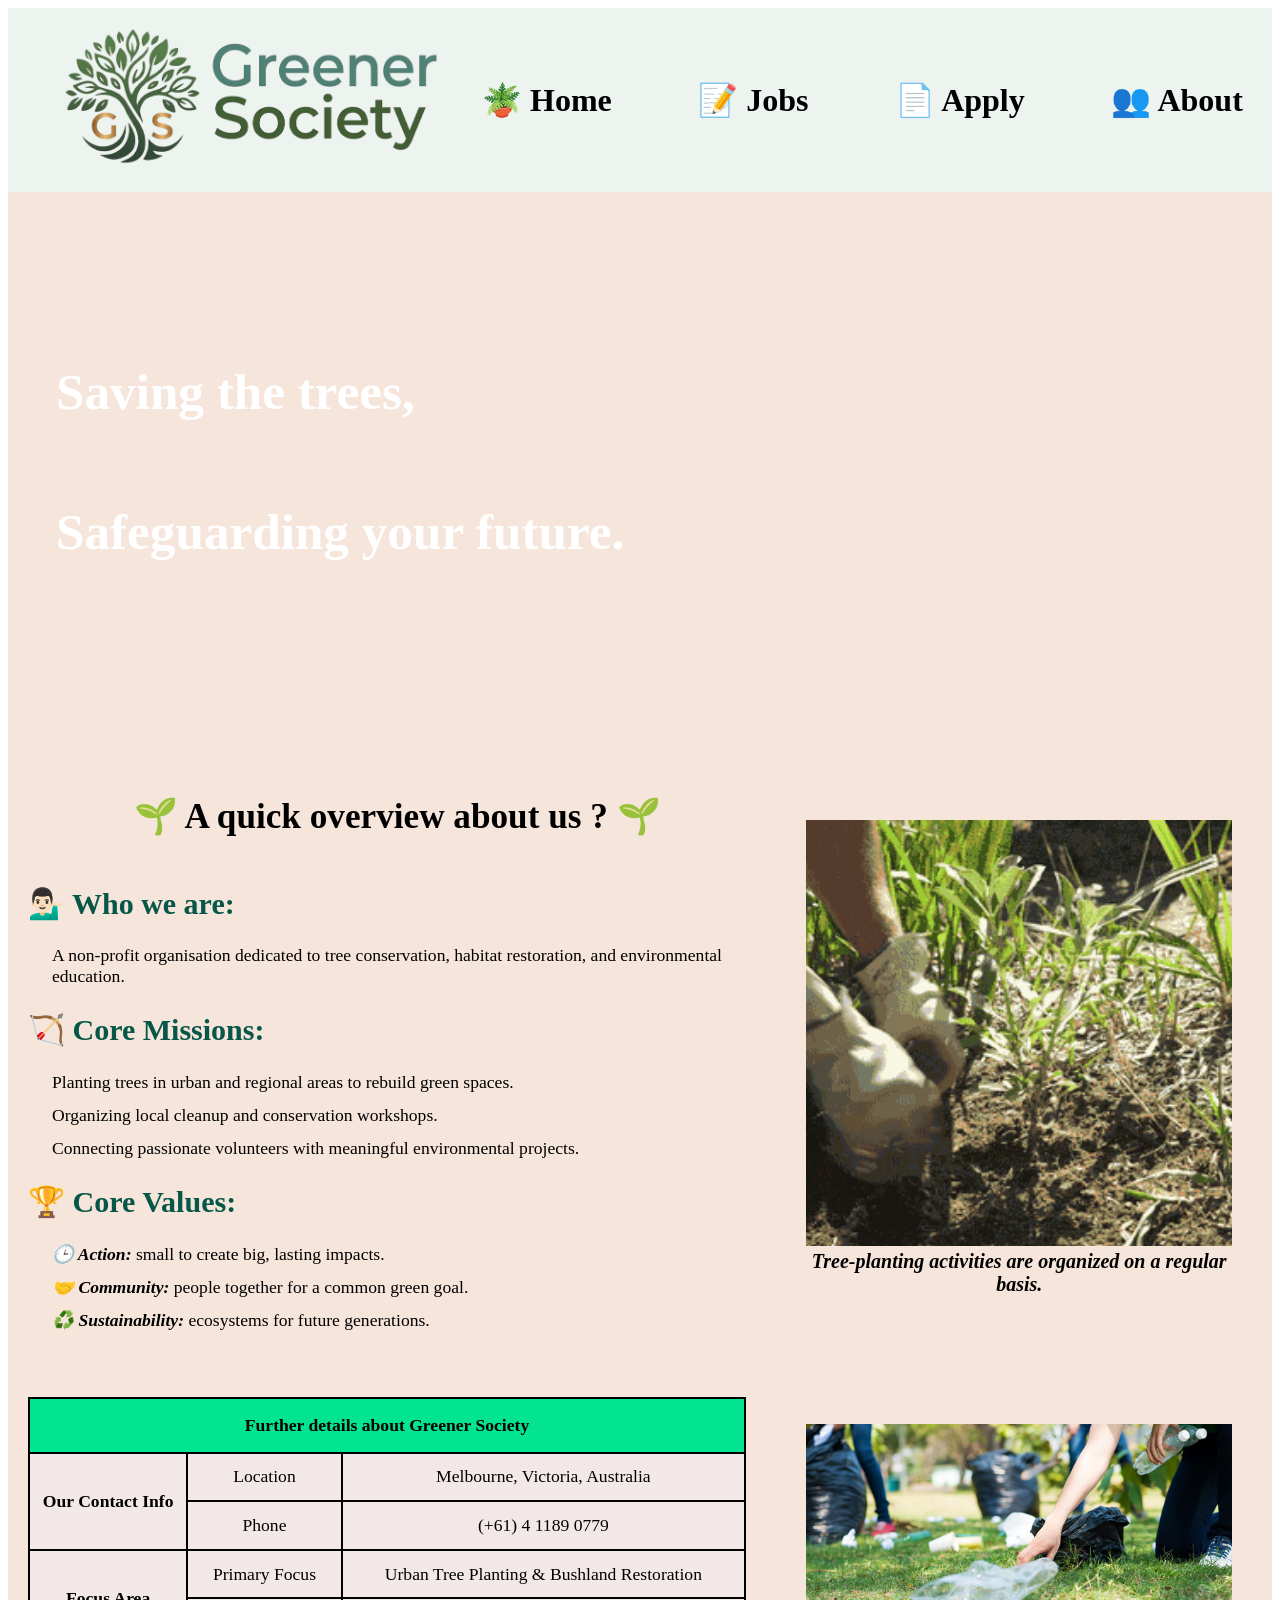
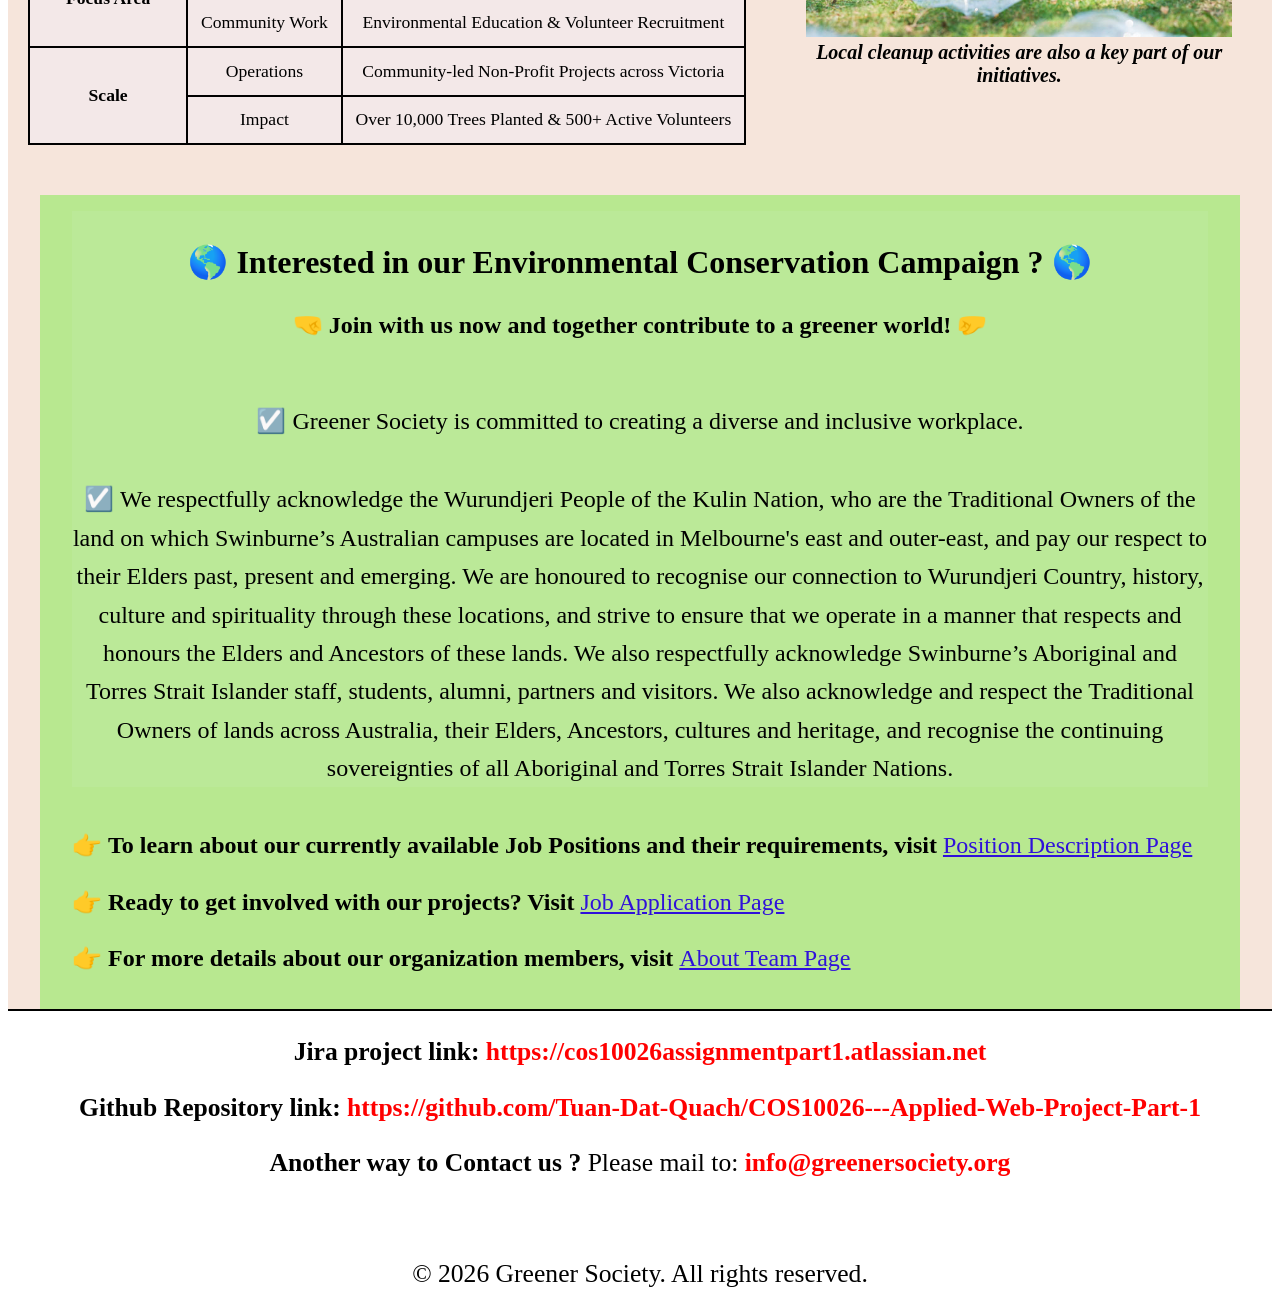
==== index.html @ aee6b995 "Index.html: Modified the company logo, company slogan and the navigation bar" ====
<!DOCTYPE html>
<html lang="en">
    <head>
        <!-- This is <meta> tags including charset, viewport, description, keywords, author of the webpage -->
        <meta charset="UTF-8">
        <meta name="viewport" content="width=device-width, initial-scale=1.0">
        <meta name="description" content="Recruitment Website for Greener Society! Here you can find out about the company's details,
        and of course, the opportunity to participate with us in conserving the environment!">
        <meta name="keywords" content="Environmental Conservation, GS, Greener Society, Protect Environment, Recruitment">
        <meta name="author" content="TideTech Group">
        <!-- This is the official title for our webpage -->
        <title>Greener Society - Recruitment Website</title>
        <link rel="stylesheet" href="styles/styles.css">
        <!-- This is the internal CSS to change the background color of the recruitment line and the image containing company sloan -->
        <style>
        #promotion {
             background-color: rgb(187, 233, 152);
        }
        </style>
    </head>

    <body>
        <header class="navigation">
            <!-- This is the official logo for the company, used throughout the page -->
            <!-- The image for Company Logo was generated using Gemini (Google, using 3.6 Flash Model, August 2026) -->
             <figure>
                <img id="company_logo" src="Images/Official_Company_Logo.png" alt="Greener_Society_Company_Logo">
             </figure>
             <!-- This is the consistent navigation bar, offering accessibility to users -->
             <nav>
                <ul id="menu"> 
                    <li> <a href="index.html"> 🪴 Home </a> </li>
                    <li> <a href="jobs.html"> 📝 Jobs </a> </li>
                    <li> <a href="apply.html"> 📄 Apply </a> </li>
                    <li> <a href="about.html"> 👥 About </a> </li>
                </ul>
             </nav>
        </header>

        <main>
            <figure class="slogan">
                <p> Saving the trees, </p>
                <p> Safeguarding your future. </p>
            </figure>
          
            <div class="description1">
                <!-- This is the header for the company description -->
                <!-- The Company Description was mostly generated using Gemini (Google, using 3.6 Flash Model, August 2026)
                All AI-generated information was reviewed and modified by the author before use. -->
                <section aria-labelledby="home-title1" class="text-description">
                <h1 style="text-align: center;" id="home-title1"> 🌱 A quick overview about us ? 🌱 </h1>
                <div class="company-details">
                <ul>
                    <!-- These are some fundamentals about Greener Society, using unordered list -->
                    <li class="overview"> <h2> 💁🏻‍♂️ Who we are: </h2> </li>
                    <li> A non-profit organisation dedicated to tree conservation, habitat restoration, and environmental education.</li>
                
                    <li class="overview"> <h2> 🏹 Core Missions: </h2> </li>
                    <li> Planting trees in urban and regional areas to rebuild green spaces.</li> 
                    <li> Organizing local cleanup and conservation workshops.</li> 
                    <li> Connecting passionate volunteers with meaningful environmental projects.</li>
                
                    <li class="overview"> <h2> 🏆 Core Values: </h2> </li>
                    <li> <strong> <em> 🕒 Action: </em> </strong> small to create big, lasting impacts.</li> 
                    <li> <strong> <em> 🤝 Community: </em> </strong> people together for a common green goal.</li> 
                    <li> <strong> <em> ♻️ Sustainability: </em> </strong> ecosystems for future generations.</li>
                </ul>
                </div>
                </section>
                

                <!-- This is a gif used to illustrate the company description -->
                <!-- The source of the gif used: https://giphy.com/gifs/lazoo-green-earth-4QFBn7Or4Qw43x6qVs -->
                <div class="planting-image">
                <figure>
                    <img src="Images/tree-planting.gif" alt="Tree Planting Activities">
                    <figcaption class="index-caption"> <em> <strong> Tree-planting activities are organized on a regular basis. </strong> </em> </figcaption>
                </figure>
                </div>
            </div>

            <div class="description2">
                <section aria-labelledby="home-title2" class="table-description">
                <!-- These are more particular details of the company, presented in table with merged columns and rows -->
                <div class="company-details">
                <table class="table">
                    <thead>
                        <tr>
                            <!-- This code merges 3 columns of the table header -->
                            <th colspan="3" id="home-title2"> Further details about Greener Society </th>
                        </tr>
                    </thead>
                    <tbody>
                        <tr>
                            <!-- This code merges 2 rows in a single column -->
                            <th rowspan="2"> Our Contact Info </th>
                            <td> Location </td>
                            <td> Melbourne, Victoria, Australia </td>
                        </tr>
                        <tr>
                            <td> Phone </td>
                            <td> (+61) 4 1189 0779 </td>
                        </tr>
                        <tr>
                            <th rowspan="2"> Focus Area </th>
                            <td> Primary Focus </td>
                            <td> Urban Tree Planting & Bushland Restoration </td>
                        </tr>
                        <tr>
                            <td> Community Work </td>
                            <td> Environmental Education & Volunteer Recruitment </td>
                        </tr>
                        <tr>
                            <th rowspan="2"> Scale </th>
                            <td> Operations </td>
                            <td> Community-led Non-Profit Projects across Victoria </td>
                        </tr>
                        <tr>
                            <td> Impact </td>
                            <td> Over 10,000 Trees Planted & 500+ Active Volunteers </td>
                        </tr>
                    </tbody>
                </table>
                </div>
                <br>
                </section>
                
                <!-- This is an image used to illustrate company description -->
                <!-- Source of the image used: https://www.norwestcommunity.com.au/event/clean-up-the-world-start-with-your-community-ever-wondered-how-you-can-be-the-one-to-bring-change-to-the-neighbourhood/ -->
                <div class="cleanup-image">
                <figure>
                    <img src="Images/description_image2.jpg" alt="Local Cleanup Activities">
                    <figcaption class="index-caption"> <em> <strong> Local cleanup activities are also a key part of our initiatives. </strong> </em> </figcaption>
                </figure>
                </div>
            </div>
          
            
            <section aria-labelledby="home-title3">
            <div class="recruit">
            <!-- This is the encouragement for applying to Greener Society, including the element of acknowledging and supporting 
              Aboriginal and Torres Strait Islander peoples -->
                <div id="promotion">
                <h2 id="home-title3"> 🌎 Interested in our Environmental Conservation Campaign ? 🌎 </h2> 
                <p> 🤜 <strong> Join with us now and together contribute to a greener world! </strong> 🤛</p> <br>
                <p> ☑️ Greener Society is committed to creating a diverse and inclusive workplace. </p>
                <p> ☑️ We respectfully acknowledge the Wurundjeri People of the Kulin Nation, who are the Traditional Owners of the land on which Swinburne’s Australian campuses
                     are located in Melbourne's east and outer-east, and pay our respect to their Elders past, present and emerging. We are honoured to recognise our connection 
                     to Wurundjeri Country, history, culture and spirituality through these locations, and strive to ensure that we operate in a manner that respects and honours 
                     the Elders and Ancestors of these lands. We also respectfully acknowledge Swinburne’s Aboriginal and Torres Strait Islander staff, students, alumni, partners 
                     and visitors. We also acknowledge and respect the Traditional Owners of lands across Australia, their Elders, Ancestors, cultures and heritage, and recognise 
                     the continuing sovereignties of all Aboriginal and Torres Strait Islander Nations.</p>
                </div>
                <!-- This is extra navigation part, improving the webpage accessibility -->
                <ul class="extra-navigation">
                    <li> 👉 <strong> To learn about our currently available Job Positions and their requirements, visit </strong> <a href="jobs.html"> Position Description Page </a> </li>
                    <li> 👉 <strong> Ready to get involved with our projects? Visit </strong> <a href="apply.html"> Job Application Page </a> </li>
                    <li> 👉 <strong> For more details about our organization members, visit </strong> <a href="about.html"> About Team Page </a> </li>
                </ul>
            </div>
            </section>
            <hr>
        </main>

          <!-- This is the page footer, consisting of links to Jira and Github, the company's email and the copyright notice -->
        <footer class="footer">
            <p> <strong> Jira project link: </strong> <a target="_blank" href="https://cos10026assignmentpart1.atlassian.net/jira/software/projects/SCRUM/summary"> 
                <strong> https://cos10026assignmentpart1.atlassian.net </strong> </a> </p>
            <p> <strong> Github Repository link: </strong> <a target="_blank" href="https://github.com/Tuan-Dat-Quach/COS10026---Applied-Web-Project-Part-1"> 
                <strong> https://github.com/Tuan-Dat-Quach/COS10026---Applied-Web-Project-Part-1 </strong> </a> </p>
            <p> <strong> Another way to Contact us ? </strong> Please mail to: <a href="mailto:info@greenersociety.org"> <strong> info@greenersociety.org </strong> </a> </p> <br>
            <p> &copy; 2026 Greener Society. All rights reserved.</p>
        </footer>

    </body>
</html>
---- styles/styles.css ----
/* This is the section for general CSS, applied for all pages */


/* This sets the font-family for all pages*/
* {
    font-family: 'Times New Roman', Arial, sans-serif;
}

/* This sets the background colour for all pages*/
main {
    background-color: #f6e5db;
}

/* This sets the width for the company logo */
.navigation img {
  width: 30vw;
}

/* This is the setup for the whole navigation bar across pages. */
.navigation {
  display: flex; /* This indicates the flexbox layout for the navigation bar */
  align-items: center; /* This helps to align the texts in the center */
  padding: 0px 10px; 
  background-color: #edf3ef;
  box-sizing: border-box; /* This effectively keeps the width of navigation exactly as 100%, preventing overflow of the bar */
}

/* This helps the navigation text cover the remaining space on the right */
.navigation nav {
  flex: 1; 
}

/* This is to edit only the navigation text */
#menu {
  display: flex;
  flex-wrap: wrap; /* This allows the text to move down a row when the screen is shrinking, preventing unexpected disappearance */
  justify-content: space-between; /* This sets equal space between the texts */
  list-style-type: none; /* This eliminates the bullet points of <ul> */
  /* These two lines remove the default margin and padding of the <ul> list */
  margin: 0; 
  padding: 0;
}

#menu a {
  text-decoration: none; /* This removes the default underline of links */
  white-space: nowrap; /* This keeps the text attached to the icon, even if they move down */
  color: black;
  font-weight: bold;
  font-size: 2rem;
  margin-right: 1.5vw;
}

/* This sets the hover effects for navigation bar */
nav a:hover {
    background-color:rgb(166, 217, 181);
    border-radius: 8px; /* This allows the border corners to be curving */
} 

/* This is CSS for Media queries, applying additional styles depending on the device's characteristics */
@media only screen and (max-width: 765px) {
  #menu a {
    font-size: 1rem;
  }
}



/* This is the section for CSS applied to index.html */


/* This is the CSS for company slogan */
.slogan {
    background-image: url("../images/background_image.jpg");
    height: 45vw;
    min-height: 22rem;

    background-size: cover;
    background-position: center;
    background-repeat: no-repeat;

    display: flex;
    flex-direction: column;

    justify-content: center;
    align-items: flex-start;

    padding: 3rem;
    box-sizing: border-box;
    margin: 0;

    gap: 1rem;
}

.slogan p {
    color: white;

    font-size: clamp(1.8rem, 4vw, 5rem);
    font-family: cursive;
    font-weight: bold;

    line-height: 1.1;
    margin-top: 1rem;
    text-align: left;
}

@media (max-width: 765px) {
    .slogan p {
        max-width: 50%;
        font-size: clamp(1.5rem, 3vw, 4rem);
    }
}

/* This is the grid layout for the first section of company description */
.description1 {
    display: grid;
    grid-template-columns: 3fr 2fr;
    align-items: center;
}

.text-description {
    margin-left: 20px;
}
.planting-image img {
    width: 100%;
    height: auto;
}

/* This is the grid layout for the second section of company description */
.description2 {
    display: grid;
    grid-template-columns: 3fr 2fr;
    align-items: center;
}

/* This is CSS for the illustrative images only */
.cleanup-image img {
    width: 100%;
    height: auto;
}

/* This sets a caption under the illustrative images */
.index-caption {
    text-align: center;
    font-size: 1.25rem;
}

#home-title1 {
    font-size: clamp(2rem, 2.2rem, 3.5rem);
    line-height: 1.15;
    margin-bottom: 3rem;
}

/* This sets the font-size for the texts in the table */
.company-details {
    font-size: 1.1rem;
}

/* This sets a different color and font-size for the titles of company description */
.overview {
    color: #065747;
    font-size: 1.25rem;
    padding-left: 0;
}

.company-details ul li:not(.overview){
    margin-left: 1.5rem;
}

.company-details ul {
    padding-left: 0;
    list-style: none;
}

/* This changes the bullet points to squares for <ul> in company description */
.description1 ul li {
    list-style-type: none;
    margin-bottom: 0.75rem;
    padding-left: 1.25 rem;
}

/* This is the CSS for the table itself */
.table {
    text-align: center;
    border: 2px solid;
    border-collapse: collapse; /* This allows single-line border for the table */
    margin-left: 1.25rem;
    margin-top: 3rem;
}

/* This is the CSS for the table header, or the first row */
th {
    padding: 1rem;
    background-color: #03e491;
    border: 2px solid;
}

/* This is the CSS for table cells */
td, th:not(#home-title2) {
    padding: 1vw;
    background-color:rgb(243, 232, 232);
    border: 2px solid;
}

/* This creates hover effecrts for table cells */
td:hover {
    background-color:rgb(215, 231, 172);
    cursor: pointer; 
}
 
th:not(#home-title2):hover {
    background-color:rgb(215, 231, 172);
    cursor: pointer; 
}
@media (max-width: 768px) {
    .description1, .description2 {
        grid-template-columns: 1fr;
    }
    .planting-image img, .cleanup-image img {
        display: block;
        margin: 0 auto;
        width: 60%;
        height: auto;
    }
}

/* These sections are the CSS for the recruitment line*/
.recruit {
    background-color: rgb(184, 232, 144);
    max-width: 75rem;
    margin: 2rem auto 0;
    padding: 1rem 2rem 2rem;
    box-sizing: border-box;
}

/* Recruitment heading */
.recruit h2 {
    font-size: clamp(1.6rem, 2.5vw, 2.5rem);
    line-height: 1.2;
    text-align: center;
    padding-top: 2rem;
    margin: 0 0 1.5rem;
}

/* Intro sentence */
.recruit p {
    text-align: center;
    font-size: clamp(1rem, 1.5rem, 2rem);
    line-height: 1.6;
    margin: 0 0 2.5rem;
}

/* Recruitment list */
.recruit ul {
    list-style: none;
    margin: 0;
    padding: 0;
}

/* Each recruitment item */
.recruit ul li {
    font-size: clamp(1rem, 1.5rem, 2rem);
    line-height: 1.55;
    margin-bottom: 1.2rem;
}

/* Don't leave unnecessary space after last item */
.recruit ul li:last-child {
    margin-bottom: 0;
}

/* Links */
.recruit ul li a {
    color: rgb(47, 17, 218);
}

.recruit ul li a:hover {
    text-decoration: underline;
    background-color: rgb(183, 183, 183);
}

hr {
    margin: 0px;
}

/* These 3 sections are CSS for the footer */
.footer {
    text-align: center;
    font-size: 2vw;
}

footer p a {
    text-decoration: none;
    color: red;
}

footer p a:hover {
    background-color: rgb(215, 211, 211);
}

hr {
    border: 1px solid;
}

/* This is the section for CSS applied to jobs.html */



/* =========================================
   JOBS PAGE - jobs.css
   ========================================= */

/* Main jobs container */
.jobs-container {
    max-width: 1100px;
    margin: 40px auto;
    padding: 0 25px;
}

/* Page heading */
.jobs-heading {
    text-align: center;
    font-size: 45px;
    margin-bottom: 15px;
}

/* Introduction text */
.jobs-introduction {
    text-align: center;
    font-size: 20px;
    margin-bottom: 35px;
    line-height: 1.6;
}

/* Individual job sections */
.job-section {
    background-color: #ffffff;
    border: 1px solid #d9e6dc;
    border-radius: 15px;
    padding: 30px;
    margin-bottom: 30px;
    box-shadow: 0 4px 12px rgba(0, 0, 0, 0.08);
}

/* Job title */
.job-section h2 {
    margin-top: 0;
    margin-bottom: 10px;
    font-size: 28px;
}

/* Section headings */
.job-section h3 {
    margin-top: 25px;
    margin-bottom: 10px;
    font-size: 21px;
}

/* Job description paragraphs */
.job-section p {
    line-height: 1.7;
    font-size: 16px;
}

/* Reference number */
.job-reference {
    font-weight: bold;
    margin-bottom: 20px;
}

/* Job information table */
.job-details {
    width: 100%;
    border-collapse: collapse;
    margin: 20px 0;
}

/* Table cells */
.job-details th,
.job-details td {
    border: 1px solid #cfded2;
    padding: 12px 15px;
    text-align: left;
}

/* Table headings */
.job-details th {
    font-weight: bold;
}

/* Lists */
.job-section ol,
.job-section ul {
    padding-left: 25px;
    line-height: 1.8;
}

/* List items */
.job-section li {
    margin-bottom: 6px;
}

/* Apply link */
.apply-link {
    display: inline-block;
    margin-top: 20px;
    padding: 12px 22px;
    text-decoration: none;
    font-weight: bold;
    border-radius: 8px;
    transition: 0.3s;
}

/* Apply link hover */
.apply-link:hover {
    transform: translateY(-2px);
}

/* Why work with us section */
.job-aside {
    margin-top: 30px;
    padding: 25px;
    border-radius: 15px;
    border-left: 5px solid #4d8b5b;
    background-color: #e8f5e9;
}

/* Aside heading */
.job-aside h2 {
    margin-top: 0;
    font-size: 25px;
}

/* Aside paragraphs */
.job-aside p {
    line-height: 1.7;
}

/* Bottom navigation */
.job-navigation {
    text-align: center;
    margin: 35px 0;
    padding: 25px;
}

/* Bottom navigation text */
.job-navigation p {
    font-size: 40px;
    font-weight: bold;
}

/* Bottom navigation link */
.job-navigation a {
    display: inline-block;
    padding: 12px 22px;
    text-decoration: none;
    font-weight: bold;
    border-radius: 8px;
}

/* Mobile responsive design */
@media (max-width: 768px) {

    .jobs-container {
        padding: 0 15px;
        margin: 25px auto;
    }

    .jobs-heading {
        font-size: 34px;
    }

    .jobs-introduction {
        font-size: 17px;
    }

    .job-section {
        padding: 20px;
    }

    .job-section h2 {
        font-size: 24px;
    }

    .job-details {
        font-size: 14px;
    }


    .job-details th,
    .job-details td {
        padding: 9px;
    }
}



/* This is the section for CSS applied to apply.html */



input {font-size: 20px;}

select {font-size: 20px;}

option {font-size: 20px;}

textarea {font-size: 20px;}



/* This is the section for CSS applied to about.html */



/* These are the CSS for the first section */

.about-us {
    display: grid;
    grid-template-columns: repeat(2,1fr); /* This sets a grid layout, dividing the screen into two equal columns */
    align-items: center;
}

.about-group {
    font-size: 2vw;
    margin-left: 2.5vw;
}

.about-group ol {
    margin: 0;
    padding-left: 2.5vw;
}

/* This helps to hightlight the group name */
#epic-name {
    color:rgb(12, 12, 210);
    font-size: 2.5vw;
}

/* This allows the group photo to cover the column */
.group-photo img {
    max-width: 100%;
}

/* This is for the group photo's caption */
#about-caption1 {
    margin: 0;
    font-size: 2vw;
}

/* These are the CSS for the second section */

.member-contributions {
    display: grid;
    grid-template-columns: repeat(2,1fr);
    align-items: center;
    background-color: rgb(231, 221, 200);
}

/* This is for the illustrative image of the second section */
.contribution-image img{
    width: 100%;
    height: auto;
}

.individual-tasks {
    font-size: 2vw;
}

.individual-tasks dd {
    margin-left: 2.5vw;
}

/* This helps to highlight the team members' name in this section */
.member-name1 {
    margin-top: 15px;
    font-weight: bold;
}

/* These are the CSS for the third section */

.individual-quotes {
    display: grid;
    grid-template-columns: repeat(2,1fr);
    align-items: center;
}

.inspiration {
    font-size: 2vw;
    margin-left: 5vw;
    margin-top: 0px;
}

/* These CSS set the border and background color for the quotes */
.TDQ-Quote, .RN-Quote, .JM-Quote {
    border: 5px solid;
    background-color: white;
    border-radius: 10px;
}

/* These CSS set the padding particularly for the quotes */
.TDQ-Quote p, .RN-Quote p, .JM-Quote p {
    padding: 1vw;
}

/* This is for the illustrative image of the third section */
.inspirative-image img {
    width: 100%;
    height: auto;
}

/* This helps to highlight the members' name in this section */
.member-name2 {
    font-weight: bold;
    font-size: 2.5vw;
    margin: 15px;
}

/* These are the CSS for the final section */

.funfact {
    display: grid;
    grid-template-columns: 2fr 3fr;
    align-items: center;
    background-color: rgb(231, 221, 200);
}

/* This is for the illustrative image of the final section */
.funfact-image img {
    width: 100%;
    height: auto;
}

.member-secret {
    font-size: 2vw;
    margin-right: 10px;
    text-align: center;
}

/* These CSS set the table's border and the text inside */
.member-secret table, .member-secret th, .member-secret td {
    border: 2px solid;
    border-collapse: collapse;
    margin-left: 0px;
    padding: 2vw 1vw;
}

/* These CSS positions the caption under the table and highlight it */
.member-secret table caption {
    caption-side: bottom;
    padding: 10px; 
    font-weight: bold;
    font-size: 1.5vw;
    color:rgb(12, 12, 210)
}

.first-row {
    border-bottom: none;
}

.second-row {
    border-bottom: none;
    border-top: none;
}

.third-row {
    border-top: none;
}
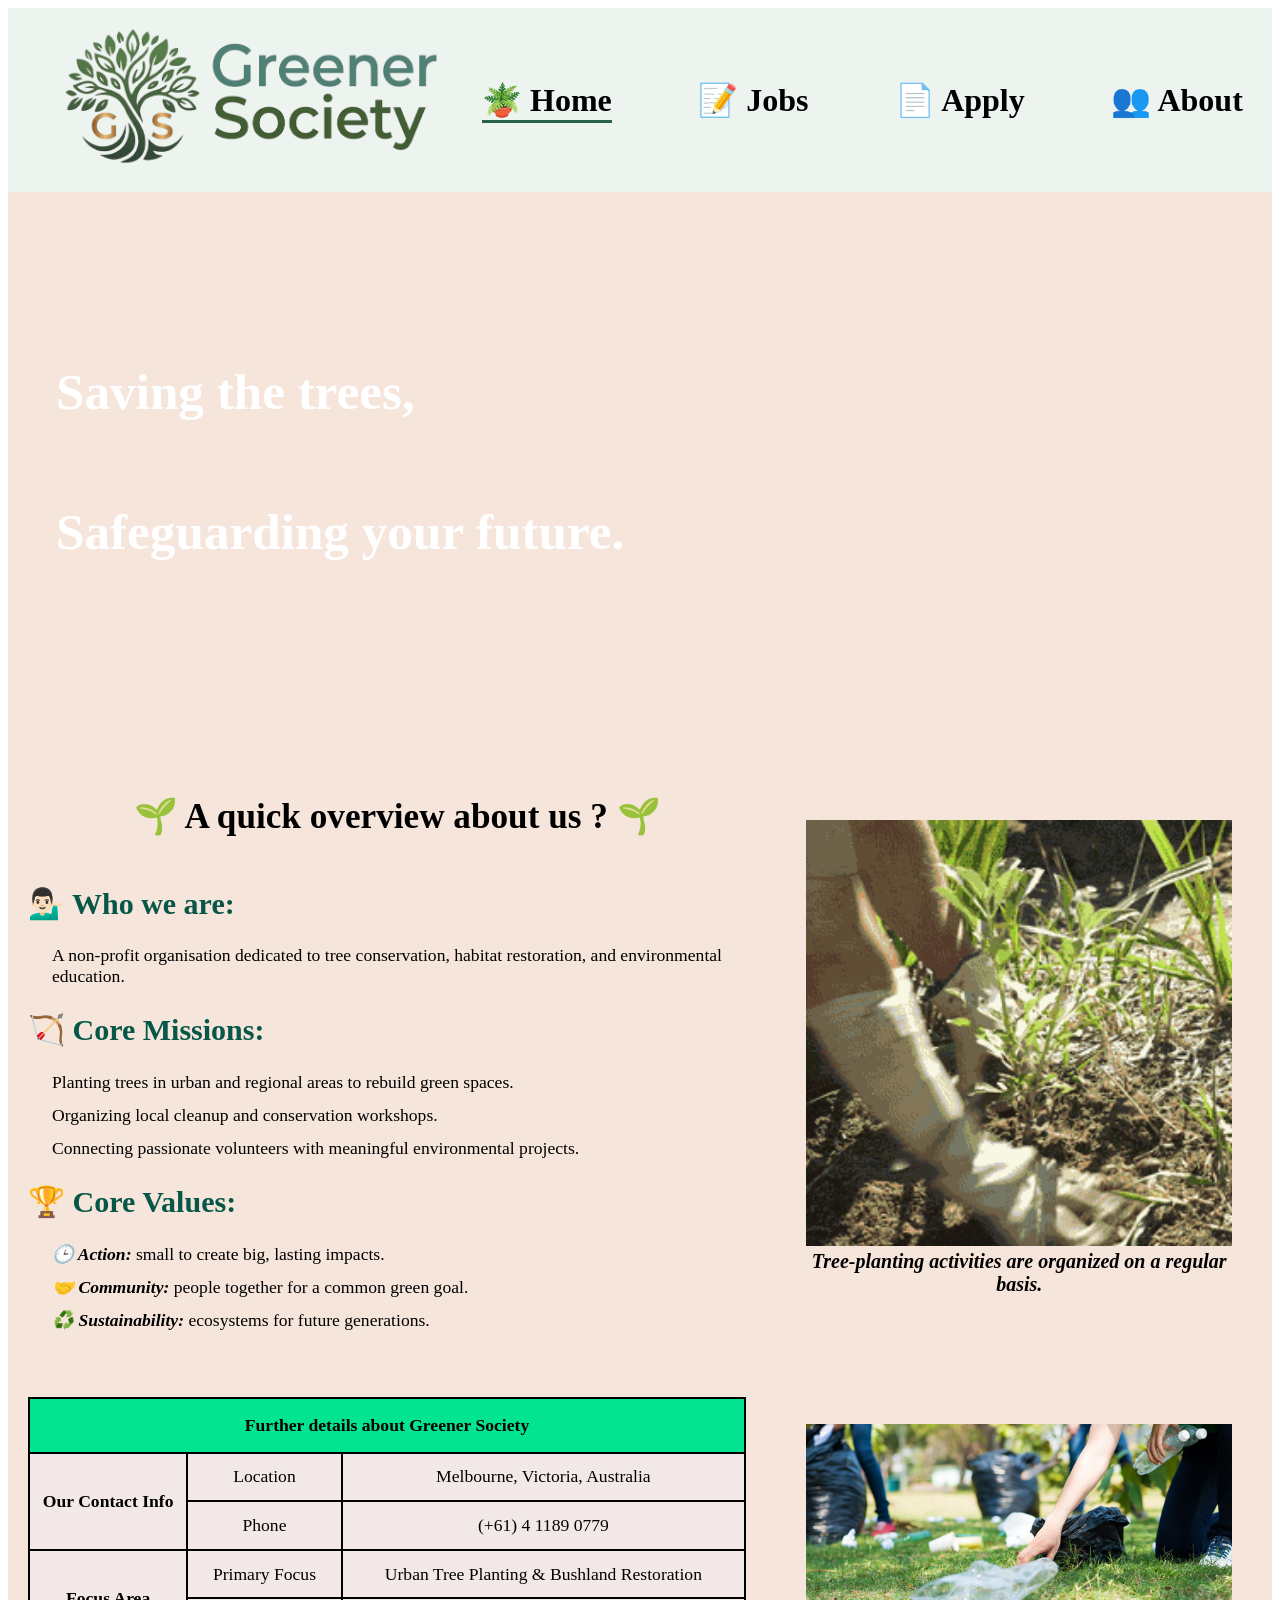
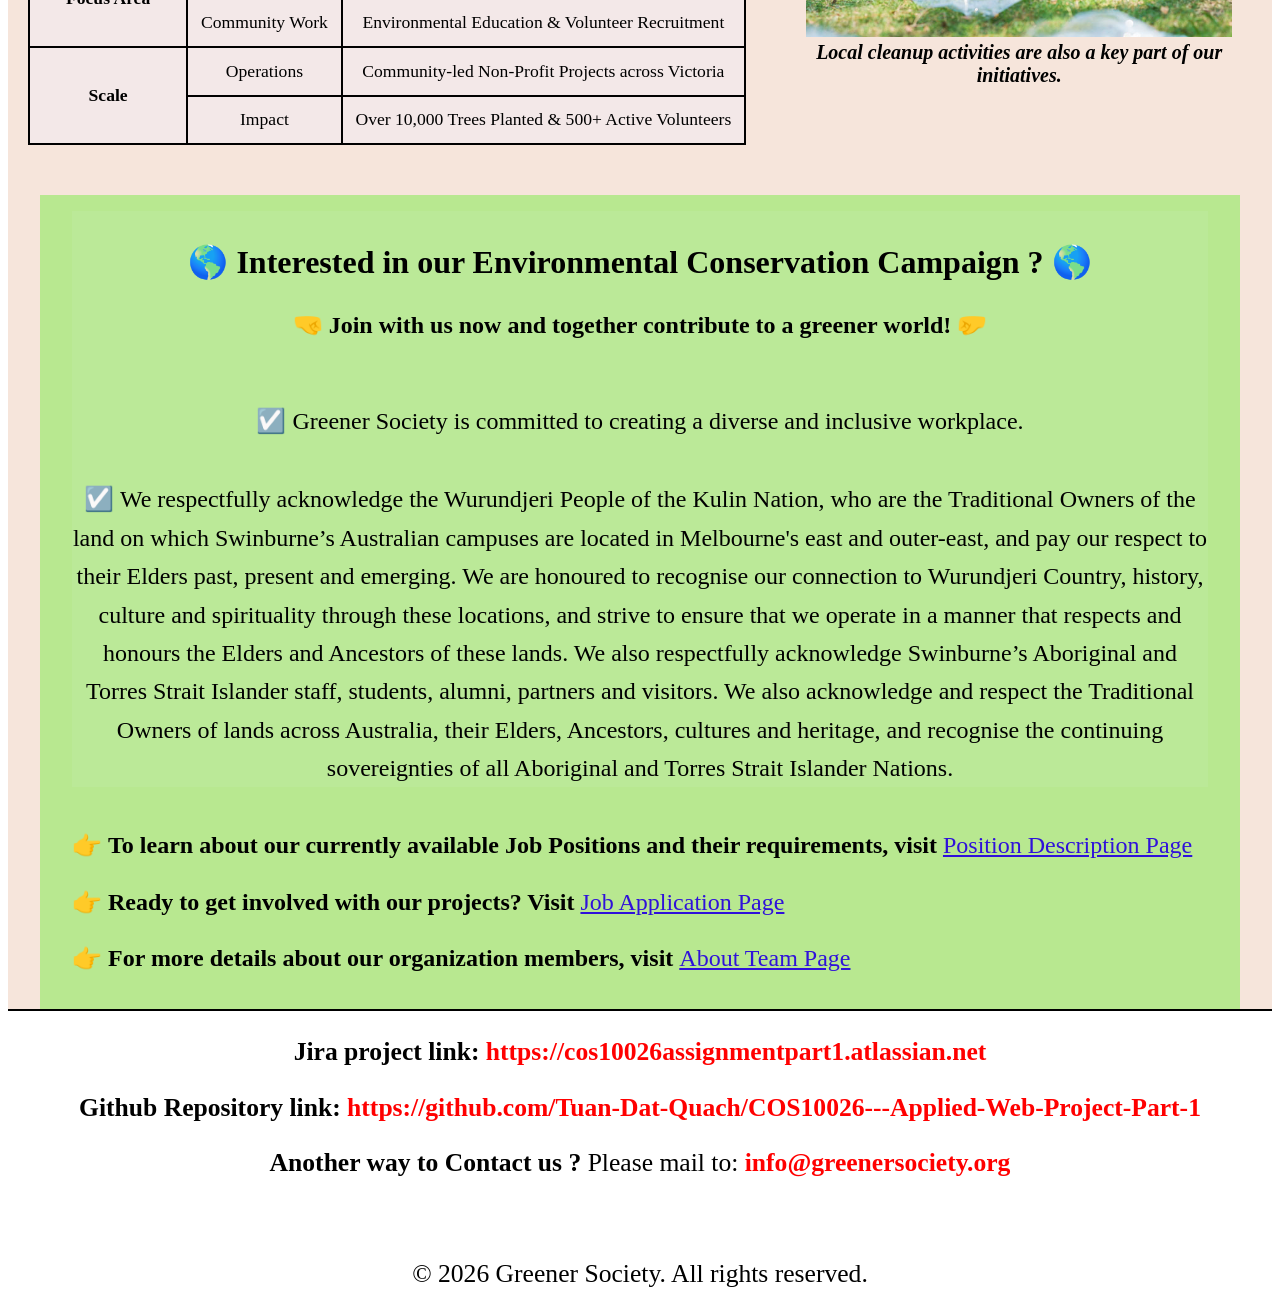
==== commit 3aa4fd23: "Modified all pages: Added sign to recognize which page the user is currently on" ====
--- a/index.html
+++ b/index.html
@@ -19,7 +19,7 @@
         </style>
     </head>
 
-    <body>
+    <body class="index-page">
         <header class="navigation">
             <!-- This is the official logo for the company, used throughout the page -->
             <!-- The image for Company Logo was generated using Gemini (Google, using 3.6 Flash Model, August 2026) -->
--- a/styles/styles.css
+++ b/styles/styles.css
@@ -48,6 +48,7 @@
   font-weight: bold;
   font-size: 2rem;
   margin-right: 1.5vw;
+  padding-bottom: 0.1rem;
 }
 
 /* This sets the hover effects for navigation bar */
@@ -57,15 +58,23 @@
 } 
 
 /* This is CSS for Media queries, applying additional styles depending on the device's characteristics */
-@media only screen and (max-width: 765px) {
+@media only screen and (max-width: 540px) {
   #menu a {
     font-size: 1rem;
   }
 }
 
+.index-page nav a[href="index.html"],
+.jobs-page nav a[href="jobs.html"],
+.apply-page nav a[href="apply.html"],
+.about-page nav a[href="about.html"] {
+    border-bottom: 3px solid #276249;
+}
+
 
 
 /* This is the section for CSS applied to index.html */
+
 
 
 /* This is the CSS for company slogan */
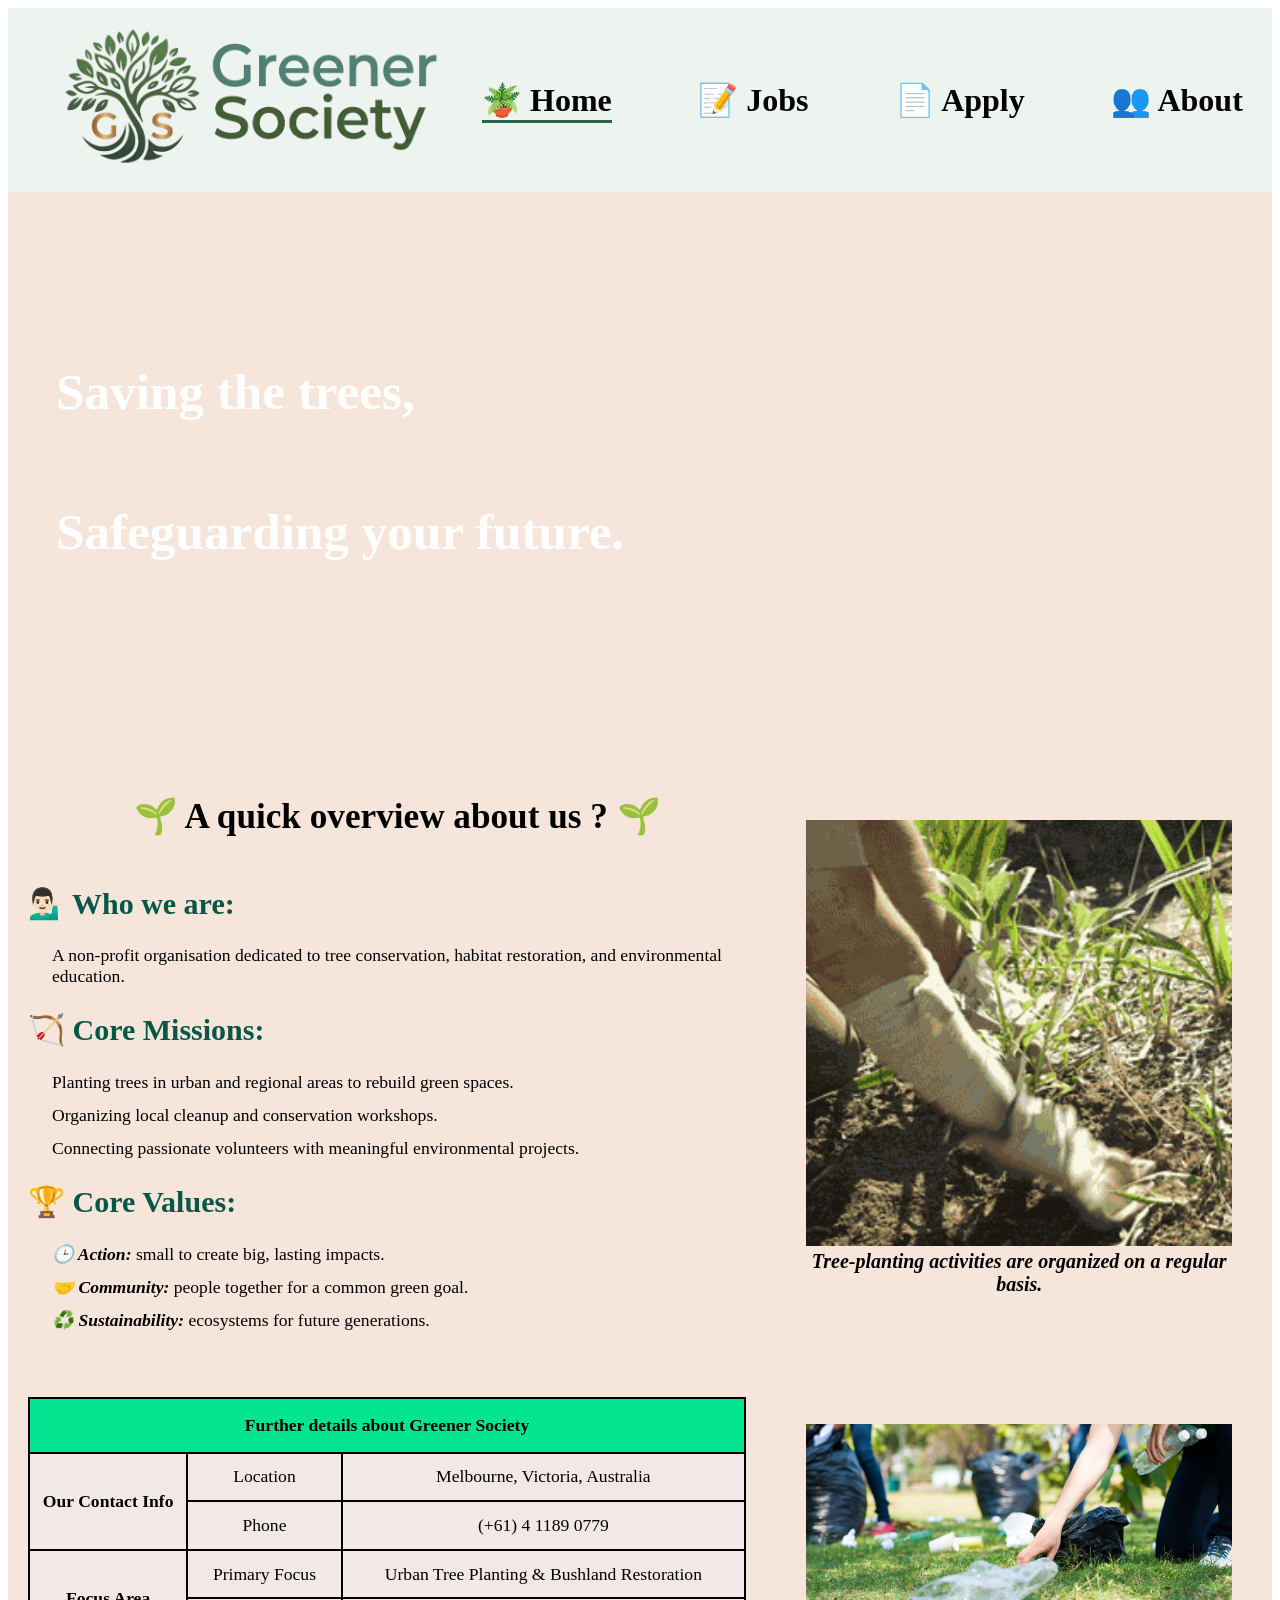
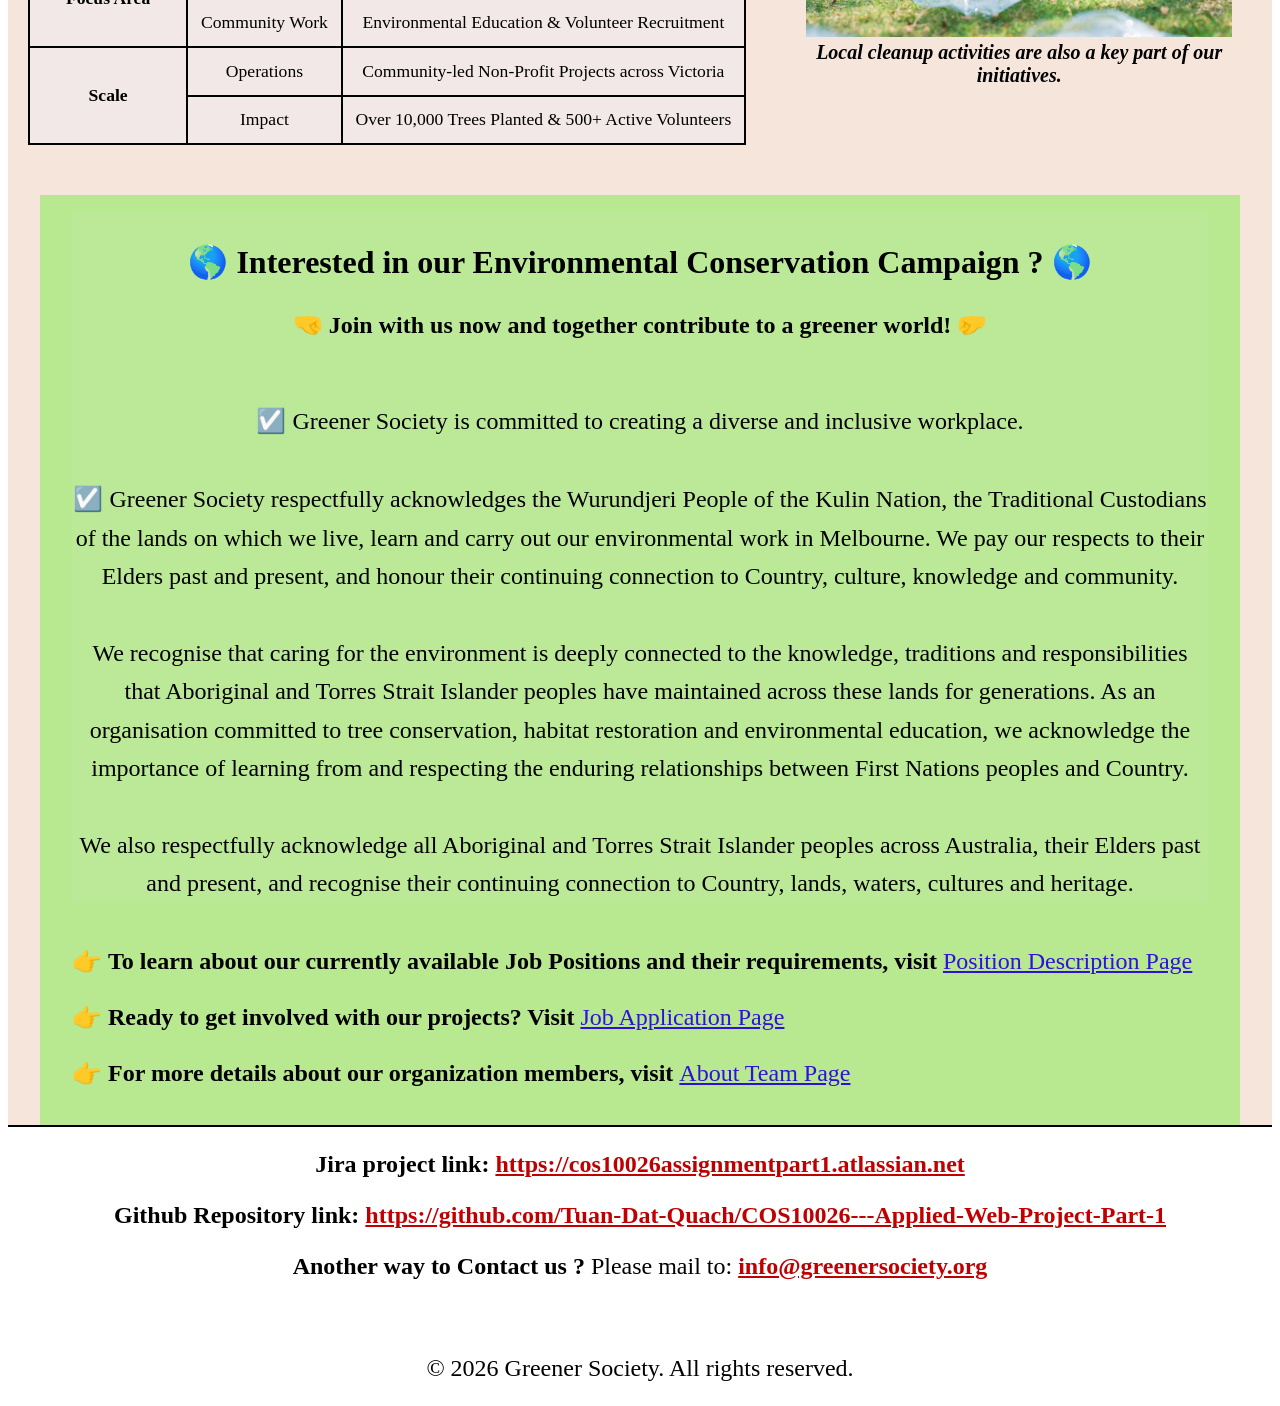
==== commit 2f5d258c: "Index.html: Modified the footer section and the acknowledgement's content" ====
--- a/index.html
+++ b/index.html
@@ -144,12 +144,12 @@
                 <h2 id="home-title3"> 🌎 Interested in our Environmental Conservation Campaign ? 🌎 </h2> 
                 <p> 🤜 <strong> Join with us now and together contribute to a greener world! </strong> 🤛</p> <br>
                 <p> ☑️ Greener Society is committed to creating a diverse and inclusive workplace. </p>
-                <p> ☑️ We respectfully acknowledge the Wurundjeri People of the Kulin Nation, who are the Traditional Owners of the land on which Swinburne’s Australian campuses
-                     are located in Melbourne's east and outer-east, and pay our respect to their Elders past, present and emerging. We are honoured to recognise our connection 
-                     to Wurundjeri Country, history, culture and spirituality through these locations, and strive to ensure that we operate in a manner that respects and honours 
-                     the Elders and Ancestors of these lands. We also respectfully acknowledge Swinburne’s Aboriginal and Torres Strait Islander staff, students, alumni, partners 
-                     and visitors. We also acknowledge and respect the Traditional Owners of lands across Australia, their Elders, Ancestors, cultures and heritage, and recognise 
-                     the continuing sovereignties of all Aboriginal and Torres Strait Islander Nations.</p>
+                <p> ☑️ Greener Society respectfully acknowledges the Wurundjeri People of the Kulin Nation, the Traditional Custodians of the lands on which we live, learn and carry out our environmental work in Melbourne. 
+                    We pay our respects to their Elders past and present, and honour their continuing connection to Country, culture, knowledge and community. <br><br>
+                       We recognise that caring for the environment is deeply connected to the knowledge, traditions and responsibilities that Aboriginal and Torres Strait Islander peoples have maintained across these lands for 
+                    generations. As an organisation committed to tree conservation, habitat restoration and environmental education, we acknowledge the importance of learning from and respecting the enduring relationships between First 
+                    Nations peoples and Country. <br><br>
+                       We also respectfully acknowledge all Aboriginal and Torres Strait Islander peoples across Australia, their Elders past and present, and recognise their continuing connection to Country, lands, waters, cultures and heritage.</p>
                 </div>
                 <!-- This is extra navigation part, improving the webpage accessibility -->
                 <ul class="extra-navigation">
--- a/styles/styles.css
+++ b/styles/styles.css
@@ -294,12 +294,11 @@
 /* These 3 sections are CSS for the footer */
 .footer {
     text-align: center;
-    font-size: 2vw;
+    font-size: 1.5rem;
 }
 
 footer p a {
-    text-decoration: none;
-    color: red;
+    color: #c00000;
 }
 
 footer p a:hover {
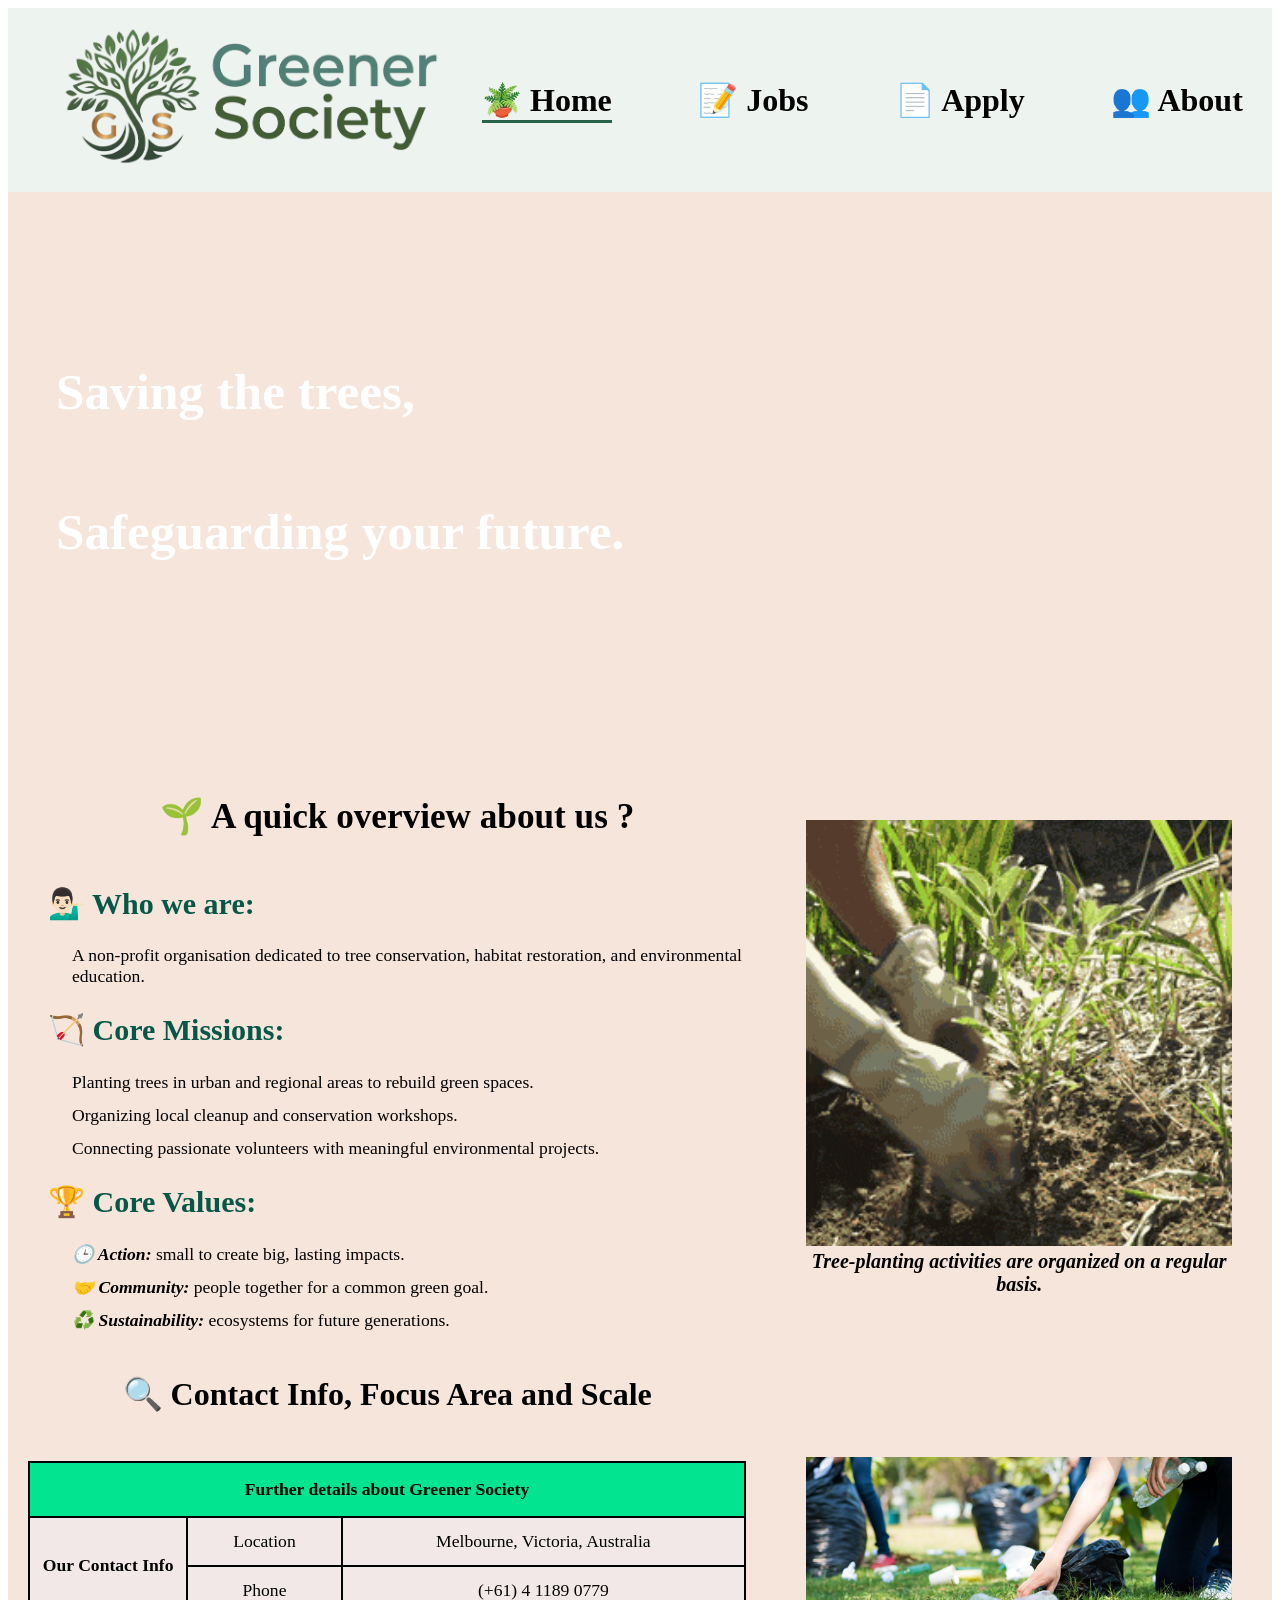
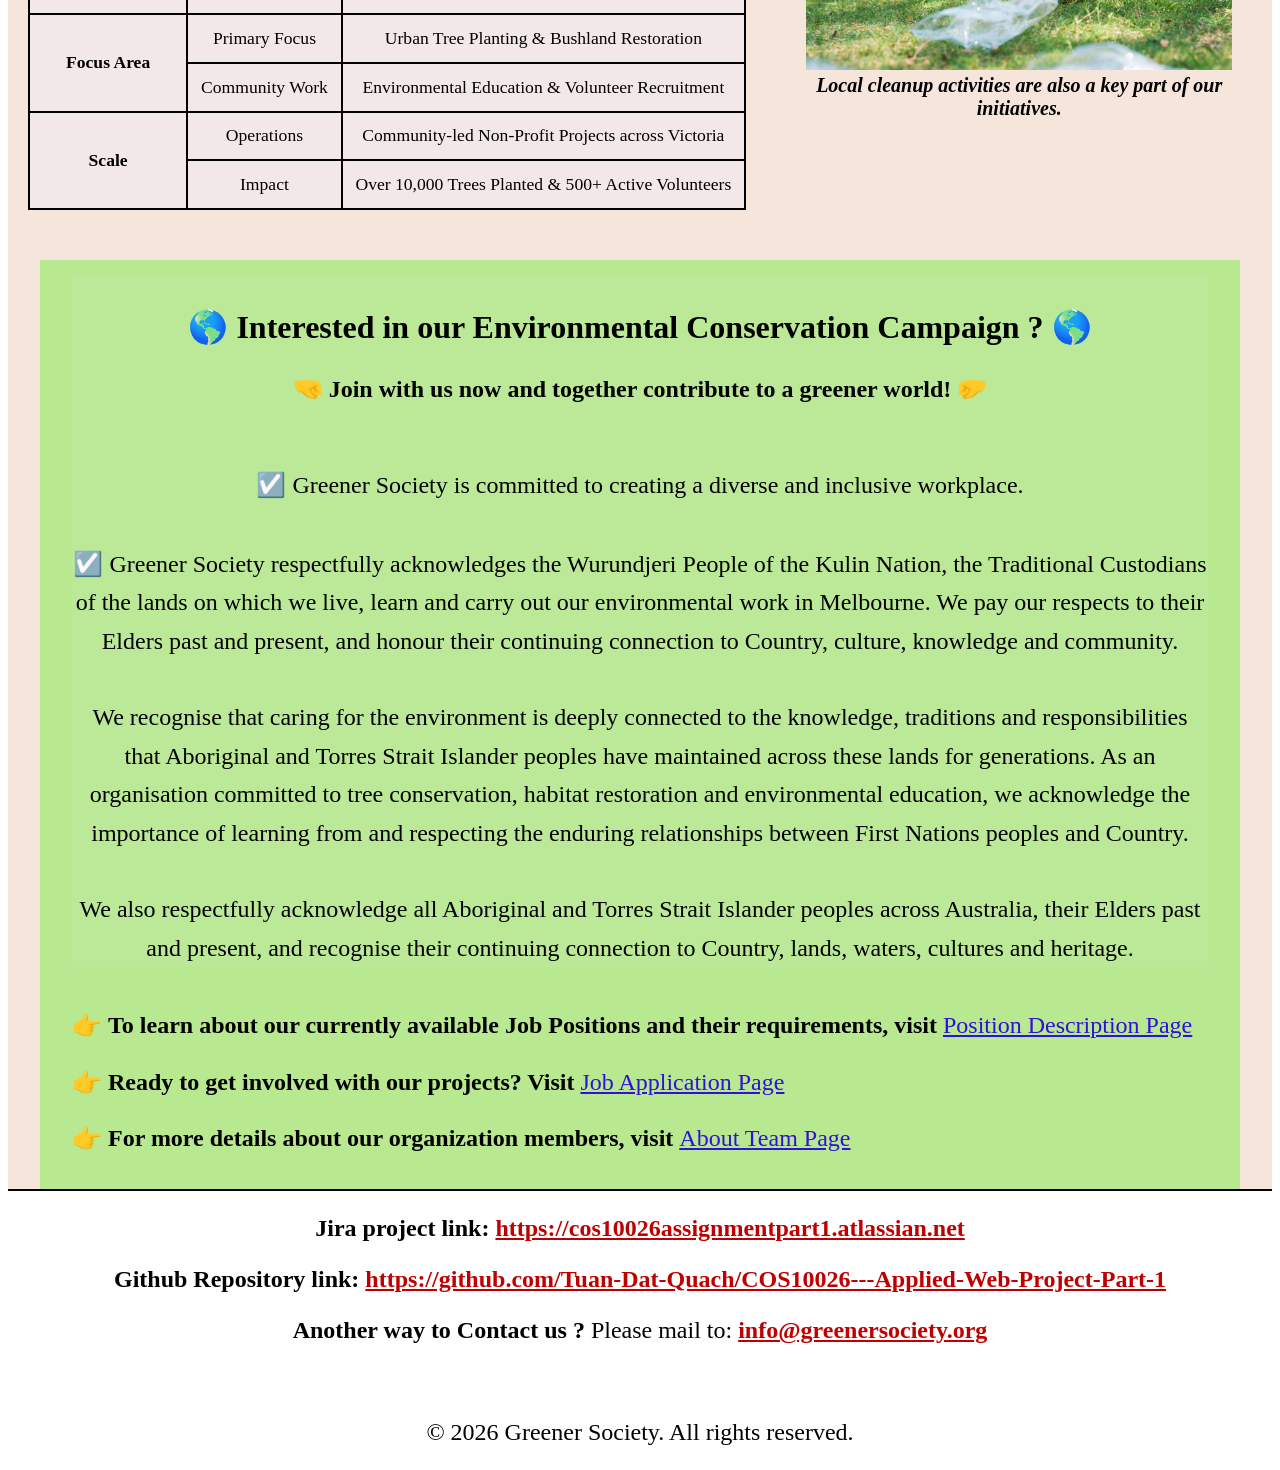
==== commit 97574c39: "Fix some warnings for aria-labelled by and CSS unit as W3C Validator has listed" ====
--- a/index.html
+++ b/index.html
@@ -48,7 +48,7 @@
                 <!-- The Company Description was mostly generated using Gemini (Google, using 3.6 Flash Model, August 2026)
                 All AI-generated information was reviewed and modified by the author before use. -->
                 <section aria-labelledby="home-title1" class="text-description">
-                <h1 style="text-align: center;" id="home-title1"> 🌱 A quick overview about us ? 🌱 </h1>
+                <h1 style="text-align: center;" id="home-title1"> 🌱 A quick overview about us ? </h1>
                 <div class="company-details">
                 <ul>
                     <!-- These are some fundamentals about Greener Society, using unordered list -->
@@ -81,13 +81,14 @@
 
             <div class="description2">
                 <section aria-labelledby="home-title2" class="table-description">
+                <h2 id="home-title2"> 🔍 Contact Info, Focus Area and Scale </h2>
                 <!-- These are more particular details of the company, presented in table with merged columns and rows -->
                 <div class="company-details">
                 <table class="table">
                     <thead>
                         <tr>
                             <!-- This code merges 3 columns of the table header -->
-                            <th colspan="3" id="home-title2"> Further details about Greener Society </th>
+                            <th colspan="3" class="table-header"> Further details about Greener Society </th>
                         </tr>
                     </thead>
                     <tbody>
--- a/styles/styles.css
+++ b/styles/styles.css
@@ -2,7 +2,7 @@
 
 
 /* This sets the font-family for all pages*/
-* {
+body {
     font-family: 'Times New Roman', Arial, sans-serif;
 }
 
@@ -184,9 +184,13 @@
 .description1 ul li {
     list-style-type: none;
     margin-bottom: 0.75rem;
-    padding-left: 1.25 rem;
-}
-
+    padding-left: 1.25rem;
+}
+
+#home-title2 {
+    text-align: center;
+    font-size: 2rem;
+}
 /* This is the CSS for the table itself */
 .table {
     text-align: center;
@@ -204,7 +208,7 @@
 }
 
 /* This is the CSS for table cells */
-td, th:not(#home-title2) {
+td, th:not(.table-header) {
     padding: 1vw;
     background-color:rgb(243, 232, 232);
     border: 2px solid;
@@ -216,7 +220,7 @@
     cursor: pointer; 
 }
  
-th:not(#home-title2):hover {
+th:not(.table-header):hover {
     background-color:rgb(215, 231, 172);
     cursor: pointer; 
 }
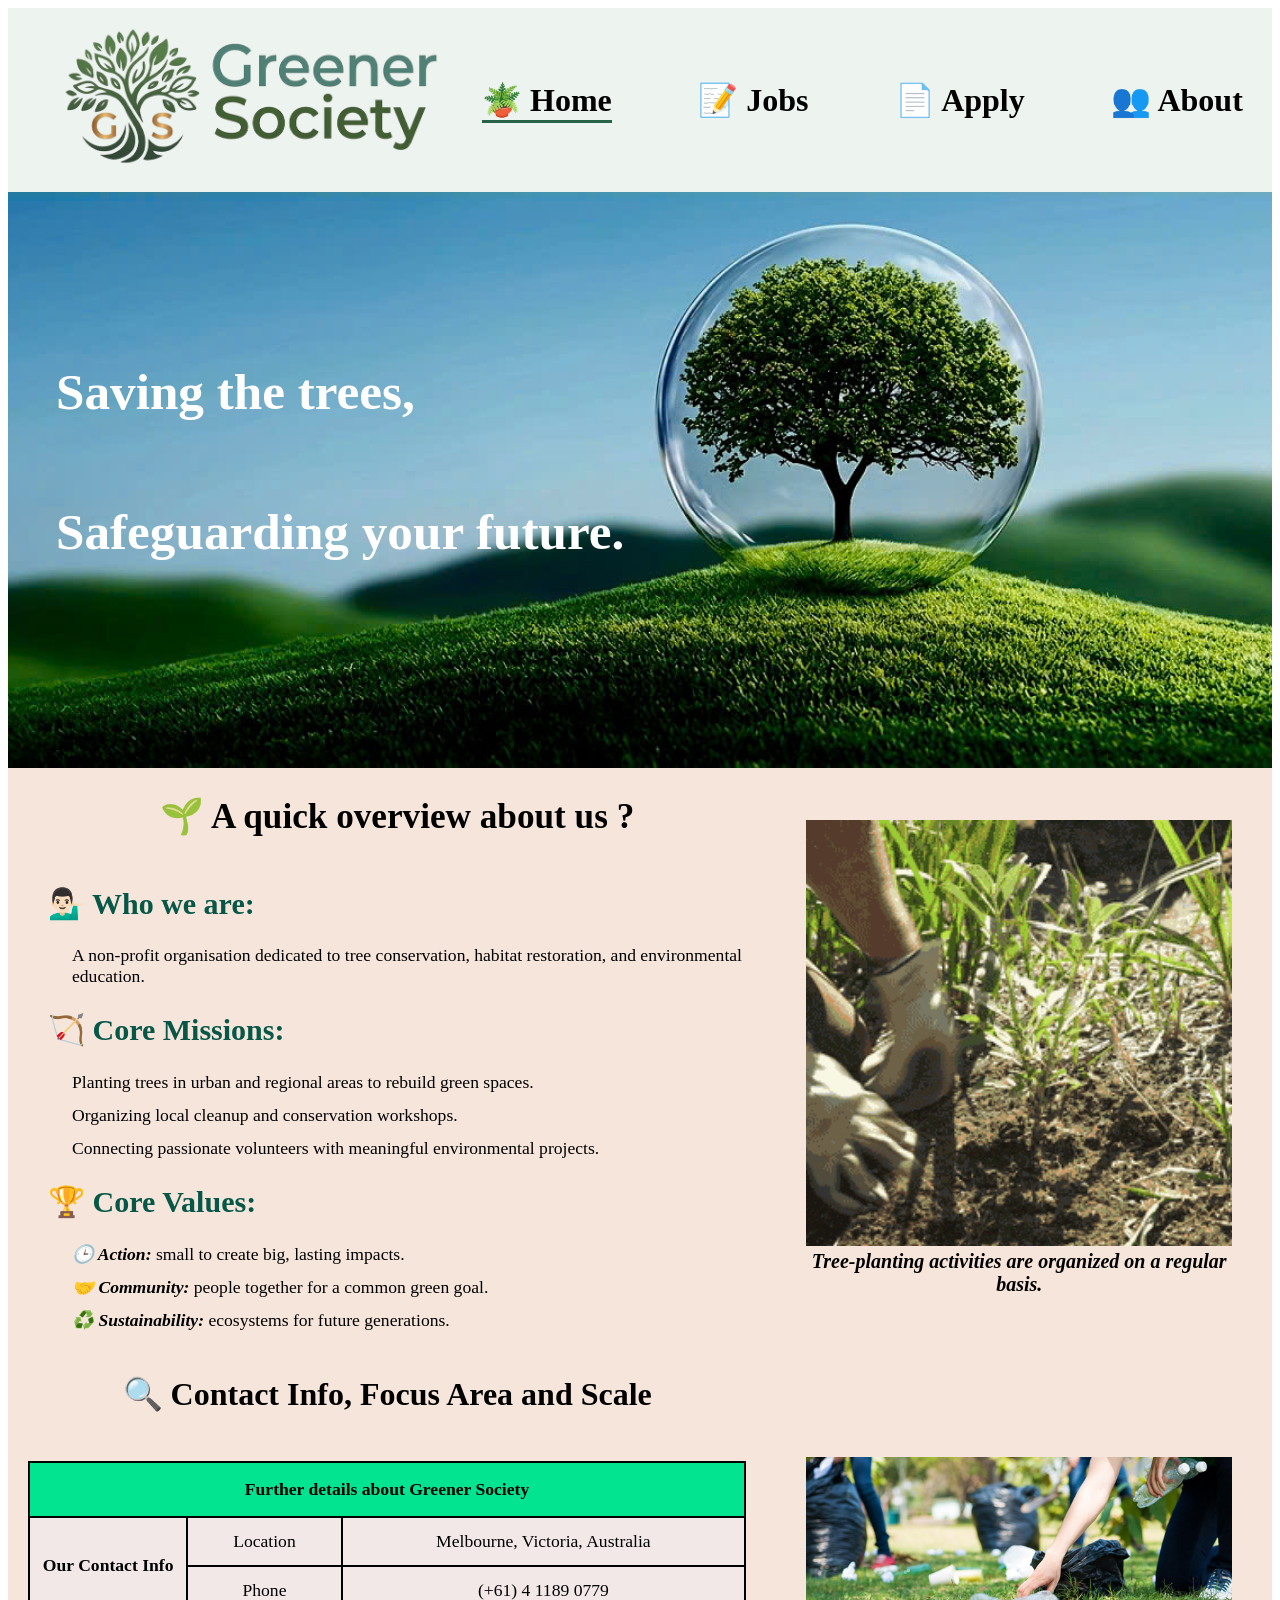
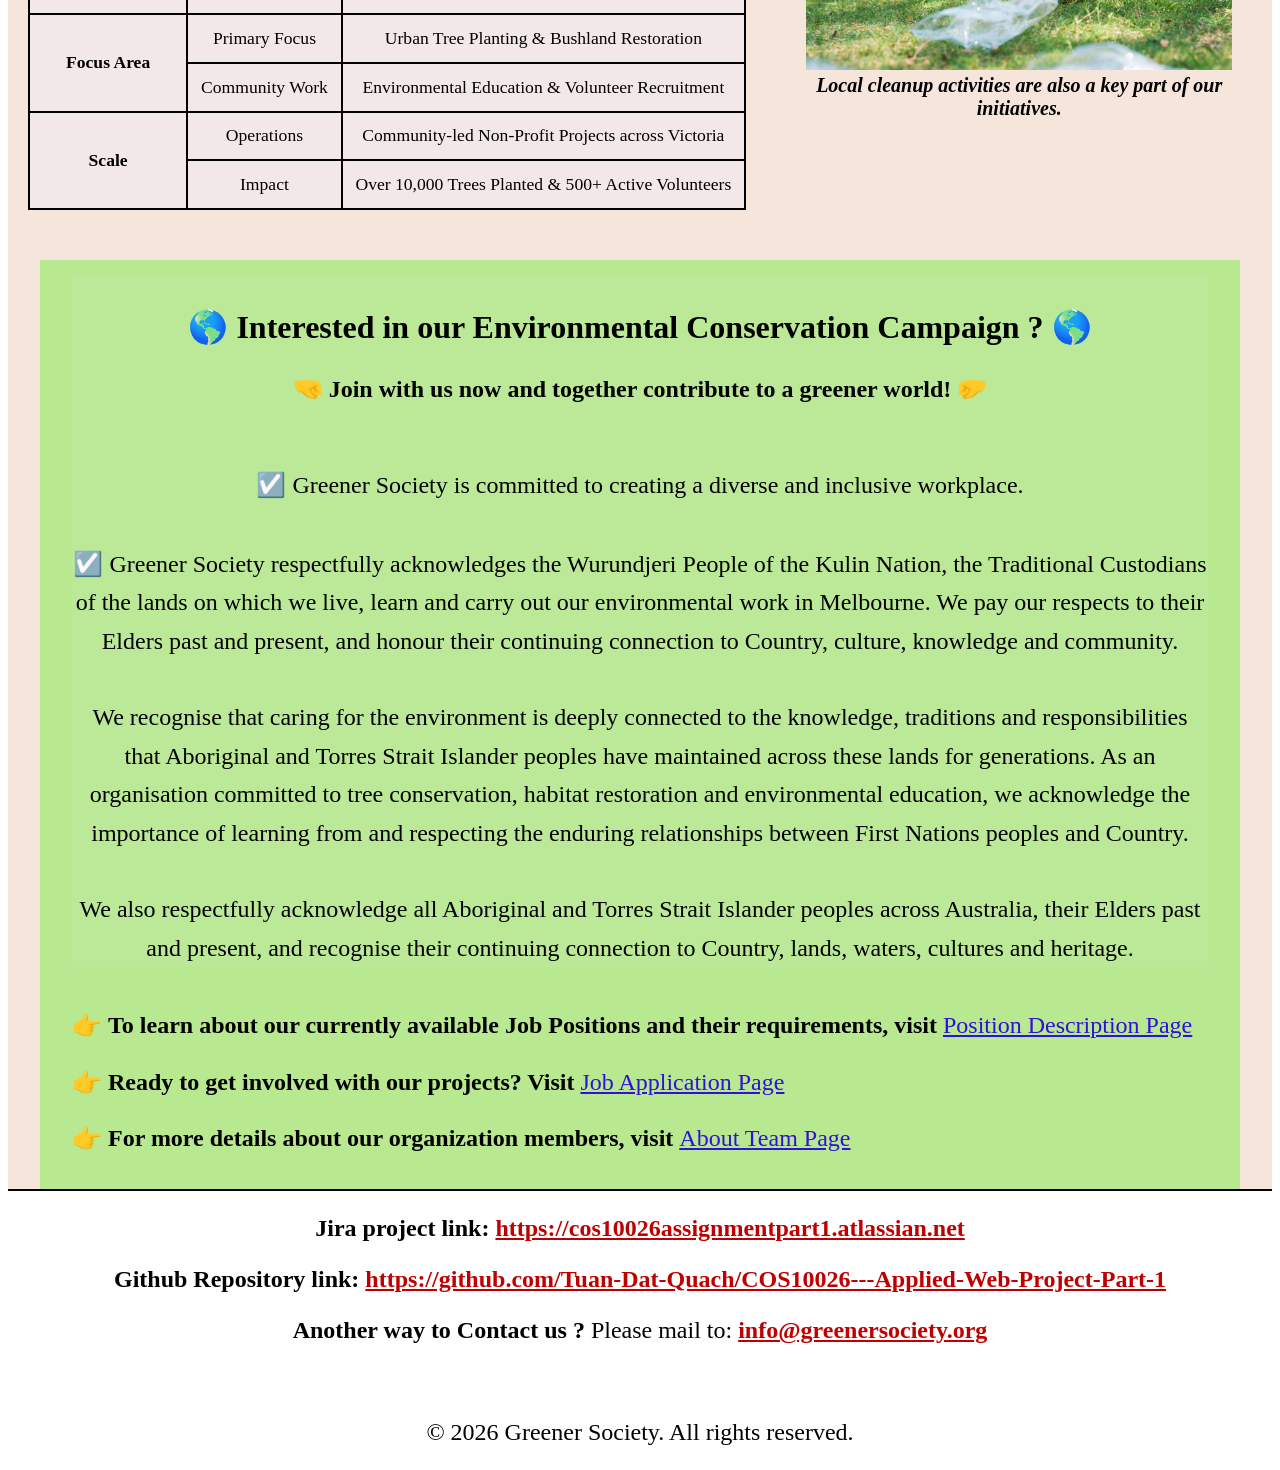
==== commit 3d68950e: "- Moved the background_image in index.html to a subfolder to meet Project Part 2's requirements - Ed" ====
--- a/index.html
+++ b/index.html
@@ -24,7 +24,7 @@
             <!-- This is the official logo for the company, used throughout the page -->
             <!-- The image for Company Logo was generated using Gemini (Google, using 3.6 Flash Model, August 2026) -->
              <figure>
-                <img id="company_logo" src="Images/Official_Company_Logo.png" alt="Greener_Society_Company_Logo">
+                <img id="company_logo" src="Images/Official_Company_Logo.png" alt="Greener Society's Company Logo">
              </figure>
              <!-- This is the consistent navigation bar, offering accessibility to users -->
              <nav>
--- a/styles/styles.css
+++ b/styles/styles.css
@@ -79,7 +79,7 @@
 
 /* This is the CSS for company slogan */
 .slogan {
-    background-image: url("../images/background_image.jpg");
+    background-image: url("../styles/images/background_image.jpg");
     height: 45vw;
     min-height: 22rem;
 
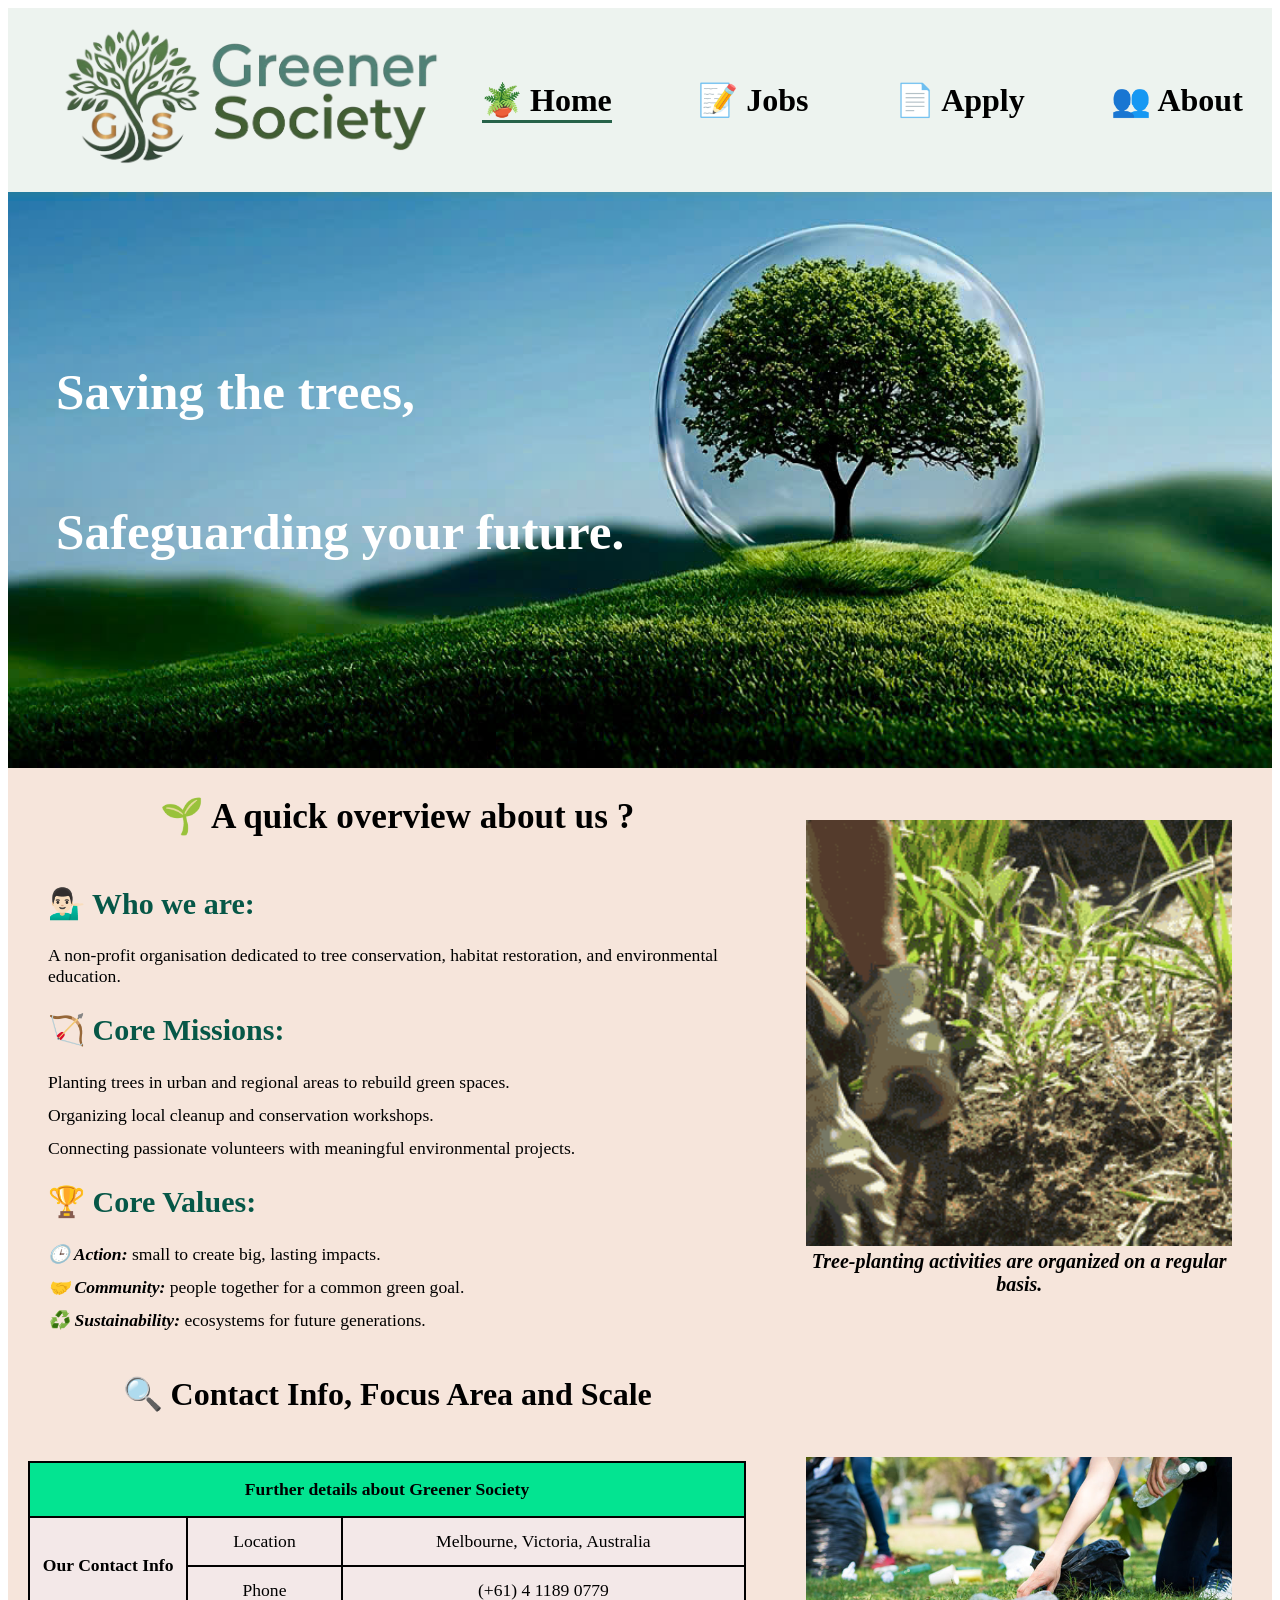
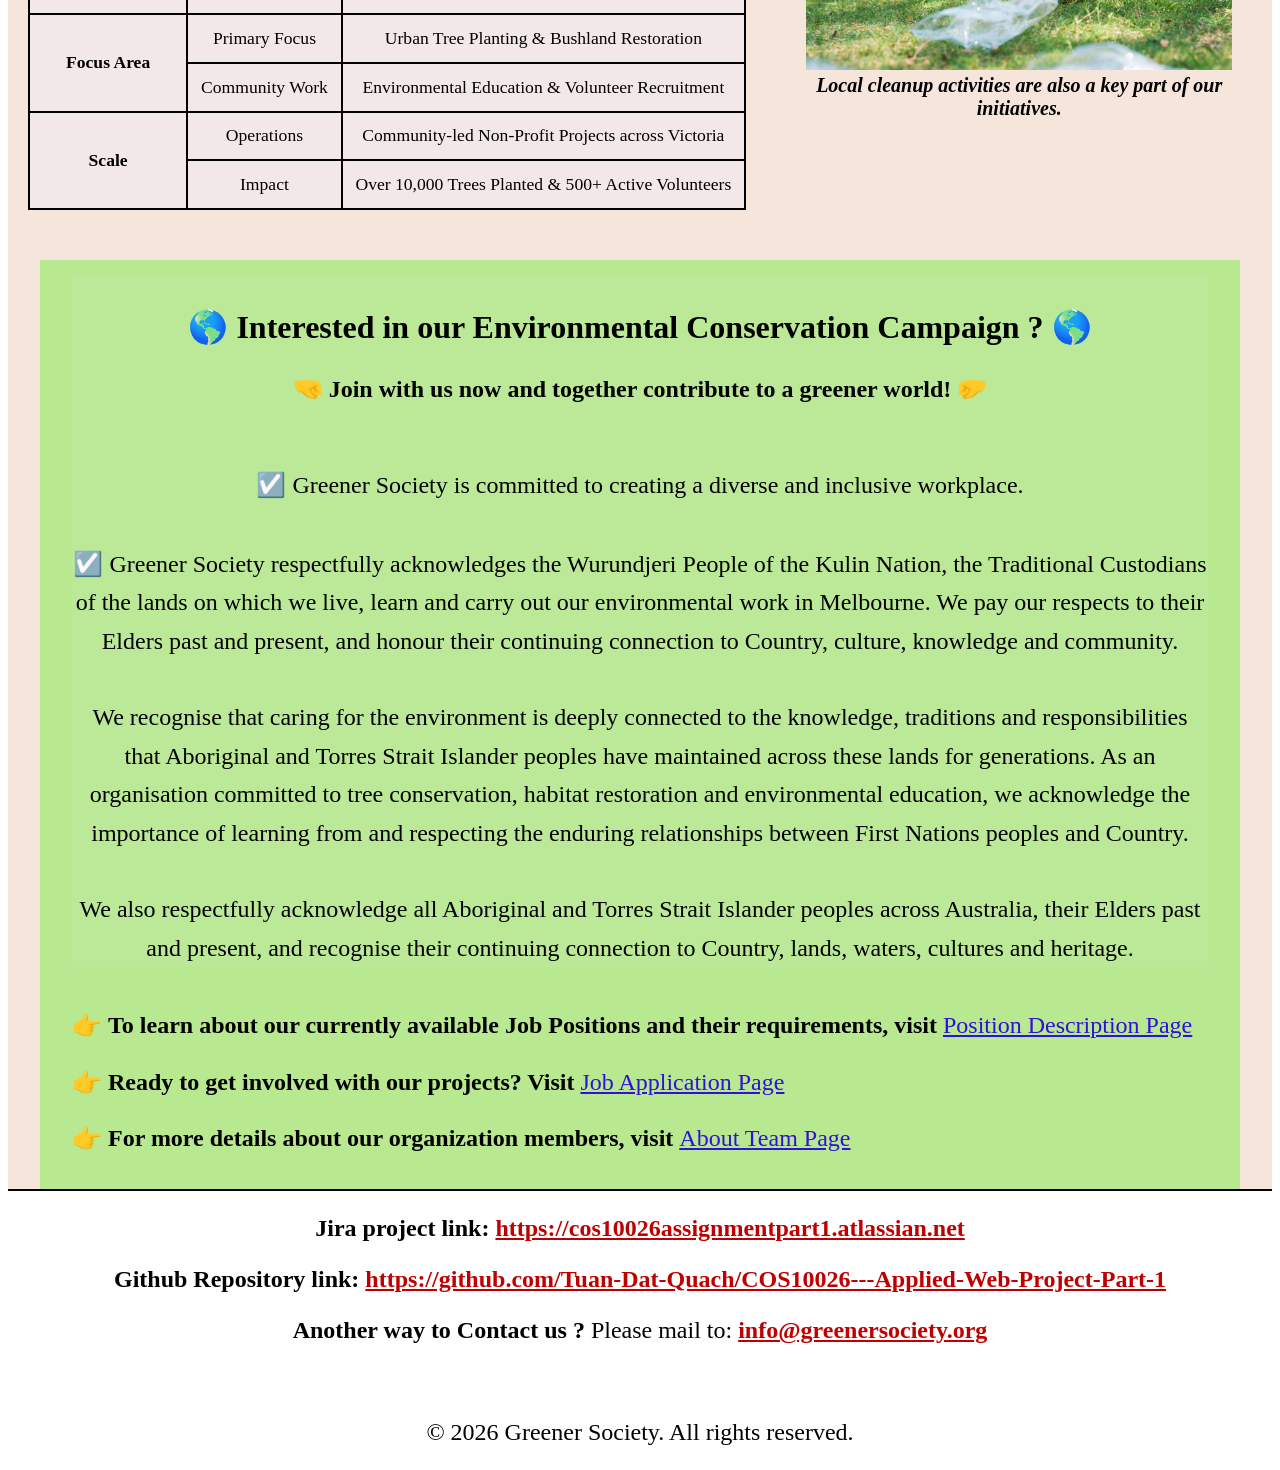
==== commit f40e607f: "- Index.html and about.html: Added aria-hidden attribute to all emojis so screen readers can ignore " ====
--- a/index.html
+++ b/index.html
@@ -29,10 +29,10 @@
              <!-- This is the consistent navigation bar, offering accessibility to users -->
              <nav>
                 <ul id="menu"> 
-                    <li> <a href="index.html"> 🪴 Home </a> </li>
-                    <li> <a href="jobs.html"> 📝 Jobs </a> </li>
-                    <li> <a href="apply.html"> 📄 Apply </a> </li>
-                    <li> <a href="about.html"> 👥 About </a> </li>
+                    <li> <a href="index.html"> <span aria-hidden="true"> 🪴 </span> Home </a> </li>
+                    <li> <a href="jobs.html"> <span aria-hidden="true"> 📝 </span> Jobs </a> </li>
+                    <li> <a href="apply.html"> <span aria-hidden="true"> 📄 </span> Apply </a> </li>
+                    <li> <a href="about.html"> <span aria-hidden="true"> 👥 </span> About </a> </li>
                 </ul>
              </nav>
         </header>
@@ -48,19 +48,19 @@
                 <!-- The Company Description was mostly generated using Gemini (Google, using 3.6 Flash Model, August 2026)
                 All AI-generated information was reviewed and modified by the author before use. -->
                 <section aria-labelledby="home-title1" class="text-description">
-                <h1 style="text-align: center;" id="home-title1"> 🌱 A quick overview about us ? </h1>
+                <h1 style="text-align: center;" id="home-title1"> <span aria-hidden="true"> 🌱 </span> A quick overview about us ? </h1>
                 <div class="company-details">
                 <ul>
                     <!-- These are some fundamentals about Greener Society, using unordered list -->
-                    <li class="overview"> <h2> 💁🏻‍♂️ Who we are: </h2> </li>
+                    <li class="overview"> <h2> <span aria-hidden="true"> 💁🏻‍♂️ </span> Who we are: </h2> </li>
                     <li> A non-profit organisation dedicated to tree conservation, habitat restoration, and environmental education.</li>
                 
-                    <li class="overview"> <h2> 🏹 Core Missions: </h2> </li>
+                    <li class="overview"> <h2> <span aria-hidden="true"> 🏹 </span> Core Missions: </h2> </li>
                     <li> Planting trees in urban and regional areas to rebuild green spaces.</li> 
                     <li> Organizing local cleanup and conservation workshops.</li> 
                     <li> Connecting passionate volunteers with meaningful environmental projects.</li>
                 
-                    <li class="overview"> <h2> 🏆 Core Values: </h2> </li>
+                    <li class="overview"> <h2> <span aria-hidden="true"> 🏆 </span> Core Values: </h2> </li>
                     <li> <strong> <em> 🕒 Action: </em> </strong> small to create big, lasting impacts.</li> 
                     <li> <strong> <em> 🤝 Community: </em> </strong> people together for a common green goal.</li> 
                     <li> <strong> <em> ♻️ Sustainability: </em> </strong> ecosystems for future generations.</li>
@@ -81,7 +81,7 @@
 
             <div class="description2">
                 <section aria-labelledby="home-title2" class="table-description">
-                <h2 id="home-title2"> 🔍 Contact Info, Focus Area and Scale </h2>
+                <h2 id="home-title2"> <span aria-hidden="true"> 🔍 </span> Contact Info, Focus Area and Scale </h2>
                 <!-- These are more particular details of the company, presented in table with merged columns and rows -->
                 <div class="company-details">
                 <table class="table">
@@ -142,10 +142,10 @@
             <!-- This is the encouragement for applying to Greener Society, including the element of acknowledging and supporting 
               Aboriginal and Torres Strait Islander peoples -->
                 <div id="promotion">
-                <h2 id="home-title3"> 🌎 Interested in our Environmental Conservation Campaign ? 🌎 </h2> 
-                <p> 🤜 <strong> Join with us now and together contribute to a greener world! </strong> 🤛</p> <br>
-                <p> ☑️ Greener Society is committed to creating a diverse and inclusive workplace. </p>
-                <p> ☑️ Greener Society respectfully acknowledges the Wurundjeri People of the Kulin Nation, the Traditional Custodians of the lands on which we live, learn and carry out our environmental work in Melbourne. 
+                <h2 id="home-title3"> <span aria-hidden="true"> 🌎 </span> Interested in our Environmental Conservation Campaign ? <span aria-hidden="true"> 🌎 </span> </h2> 
+                <p> <span aria-hidden="true"> 🤜 </span> <strong> Join with us now and together contribute to a greener world! </strong> <span aria-hidden="true"> 🤛 </span> </p> <br>
+                <p> <span aria-hidden="true"> ☑️ </span> Greener Society is committed to creating a diverse and inclusive workplace. </p>
+                <p> <span aria-hidden="true"> ☑️ </span> Greener Society respectfully acknowledges the Wurundjeri People of the Kulin Nation, the Traditional Custodians of the lands on which we live, learn and carry out our environmental work in Melbourne. 
                     We pay our respects to their Elders past and present, and honour their continuing connection to Country, culture, knowledge and community. <br><br>
                        We recognise that caring for the environment is deeply connected to the knowledge, traditions and responsibilities that Aboriginal and Torres Strait Islander peoples have maintained across these lands for 
                     generations. As an organisation committed to tree conservation, habitat restoration and environmental education, we acknowledge the importance of learning from and respecting the enduring relationships between First 
@@ -154,9 +154,9 @@
                 </div>
                 <!-- This is extra navigation part, improving the webpage accessibility -->
                 <ul class="extra-navigation">
-                    <li> 👉 <strong> To learn about our currently available Job Positions and their requirements, visit </strong> <a href="jobs.html"> Position Description Page </a> </li>
-                    <li> 👉 <strong> Ready to get involved with our projects? Visit </strong> <a href="apply.html"> Job Application Page </a> </li>
-                    <li> 👉 <strong> For more details about our organization members, visit </strong> <a href="about.html"> About Team Page </a> </li>
+                    <li> <span aria-hidden="true"> 👉 </span> <strong> To learn about our currently available Job Positions and their requirements, visit </strong> <a href="jobs.html"> Position Description Page </a> </li>
+                    <li> <span aria-hidden="true"> 👉 </span> <strong> Ready to get involved with our projects? Visit </strong> <a href="apply.html"> Job Application Page </a> </li>
+                    <li> <span aria-hidden="true"> 👉 </span> <strong> For more details about our organization members, visit </strong> <a href="about.html"> About Team Page </a> </li>
                 </ul>
             </div>
             </section>
--- a/styles/styles.css
+++ b/styles/styles.css
@@ -57,11 +57,32 @@
     border-radius: 8px; /* This allows the border corners to be curving */
 } 
 
-/* This is CSS for Media queries, applying additional styles depending on the device's characteristics */
-@media only screen and (max-width: 540px) {
+/* This is Media query for the Navigation*/
+@media only screen and (max-width: 600px) {
   #menu a {
-    font-size: 1rem;
+    font-size: 1.5rem;
   }
+}
+
+@media only screen and (max-width: 600px) {
+    .navigation {
+        flex-direction: column;
+        align-items: center;
+    }
+    .navigation img {
+        width: 18rem;
+        max-width: 80%;
+    }
+    .navigation nav {
+        width: 100%;
+    }
+    #menu {
+        justify-content: space-around;
+        flex-wrap: wrap;
+    }
+    #menu a {
+        margin-right: 1rem;
+    }
 }
 
 .index-page nav a[href="index.html"],
@@ -169,10 +190,12 @@
     color: #065747;
     font-size: 1.25rem;
     padding-left: 0;
+    margin-left: 0;
 }
 
 .company-details ul li:not(.overview){
-    margin-left: 1.5rem;
+    margin-left: 0rem;
+    margin-right: 0.5rem;
 }
 
 .company-details ul {
@@ -224,6 +247,7 @@
     background-color:rgb(215, 231, 172);
     cursor: pointer; 
 }
+
 @media (max-width: 768px) {
     .description1, .description2 {
         grid-template-columns: 1fr;
@@ -533,30 +557,46 @@
 }
 
 .about-group {
-    font-size: 2vw;
-    margin-left: 2.5vw;
+    font-size: 1.6rem;
+    margin-left: 0.5rem;
+    margin-right: 0.5rem;
 }
 
 .about-group ol {
     margin: 0;
-    padding-left: 2.5vw;
+    padding-left: 1rem;
+}
+
+.about-group ul li {
+    margin-top: 1rem;
+}
+
+.student-id li {
+    background: white;
+    padding: 1rem 1rem;
+    border-radius: 15px;
+    border: 2px solid #d2e7ce;
+    box-shadow: 0 5px 15px rgba(0, 0, 0, 0.12);
 }
 
 /* This helps to hightlight the group name */
 #epic-name {
-    color:rgb(12, 12, 210);
-    font-size: 2.5vw;
+    color:#0C0CD2;
+    font-size: 2rem;
 }
 
 /* This allows the group photo to cover the column */
 .group-photo img {
     max-width: 100%;
+    border-radius: 18px;
+    border: 6px solid white;
+    box-shadow: 0 10px 25px rgba(0, 0, 0, 0.18);
 }
 
 /* This is for the group photo's caption */
 #about-caption1 {
     margin: 0;
-    font-size: 2vw;
+    font-size: 1.6rem;
 }
 
 /* These are the CSS for the second section */
@@ -565,7 +605,7 @@
     display: grid;
     grid-template-columns: repeat(2,1fr);
     align-items: center;
-    background-color: rgb(231, 221, 200);
+    background-color: #E7DDC8;
 }
 
 /* This is for the illustrative image of the second section */
@@ -575,7 +615,8 @@
 }
 
 .individual-tasks {
-    font-size: 2vw;
+    font-size: 1.6rem;
+    margin-left: 0.5rem;
 }
 
 .individual-tasks dd {
@@ -597,15 +638,16 @@
 }
 
 .inspiration {
-    font-size: 2vw;
-    margin-left: 5vw;
+    font-size: 1.6rem;
+    margin-left: 10px;
+    margin-right: 10px;
     margin-top: 0px;
 }
 
 /* These CSS set the border and background color for the quotes */
 .TDQ-Quote, .RN-Quote, .JM-Quote {
     border: 5px solid;
-    background-color: white;
+    background-color: #ffffff;
     border-radius: 10px;
 }
 
@@ -623,7 +665,7 @@
 /* This helps to highlight the members' name in this section */
 .member-name2 {
     font-weight: bold;
-    font-size: 2.5vw;
+    font-size: 2.5rem;
     margin: 15px;
 }
 
@@ -643,7 +685,7 @@
 }
 
 .member-secret {
-    font-size: 2vw;
+    font-size: 1.6rem;
     margin-right: 10px;
     text-align: center;
 }
@@ -652,8 +694,8 @@
 .member-secret table, .member-secret th, .member-secret td {
     border: 2px solid;
     border-collapse: collapse;
-    margin-left: 0px;
-    padding: 2vw 1vw;
+    margin-left: 10px;
+    padding: 1rem 0.5rem;
 }
 
 /* These CSS positions the caption under the table and highlight it */
@@ -661,7 +703,7 @@
     caption-side: bottom;
     padding: 10px; 
     font-weight: bold;
-    font-size: 1.5vw;
+    font-size: 1.4rem;
     color:rgb(12, 12, 210)
 }
 
@@ -676,4 +718,36 @@
 
 .third-row {
     border-top: none;
+}
+
+/* This is media queries for sections */
+@media (max-width: 800px) {
+    .about-us, .member-contributions, .individual-quotes, .funfact {
+        grid-template-columns: 1fr; /* This allows the sections to be stacked vertically on smaller screens */
+    }
+    .inspiration {
+        order: 2;
+    }
+    .inspirative-image img {
+        order: 1;
+    }
+    .group-photo img {
+        max-width: 100%;
+        height: auto;
+        display: block;
+        margin: 0 auto;
+    }
+    .contribution-image img, .inspirative-image img, .funfact-image img {
+    max-width: 90%;
+    height: auto;
+    display: block;
+    margin: 0 auto;
+    }
+    #about-caption1 {
+    margin: 0;
+    font-size: 1.2rem;
+    }
+    .member-secret {
+    font-size: 1.2rem;
+    }
 }
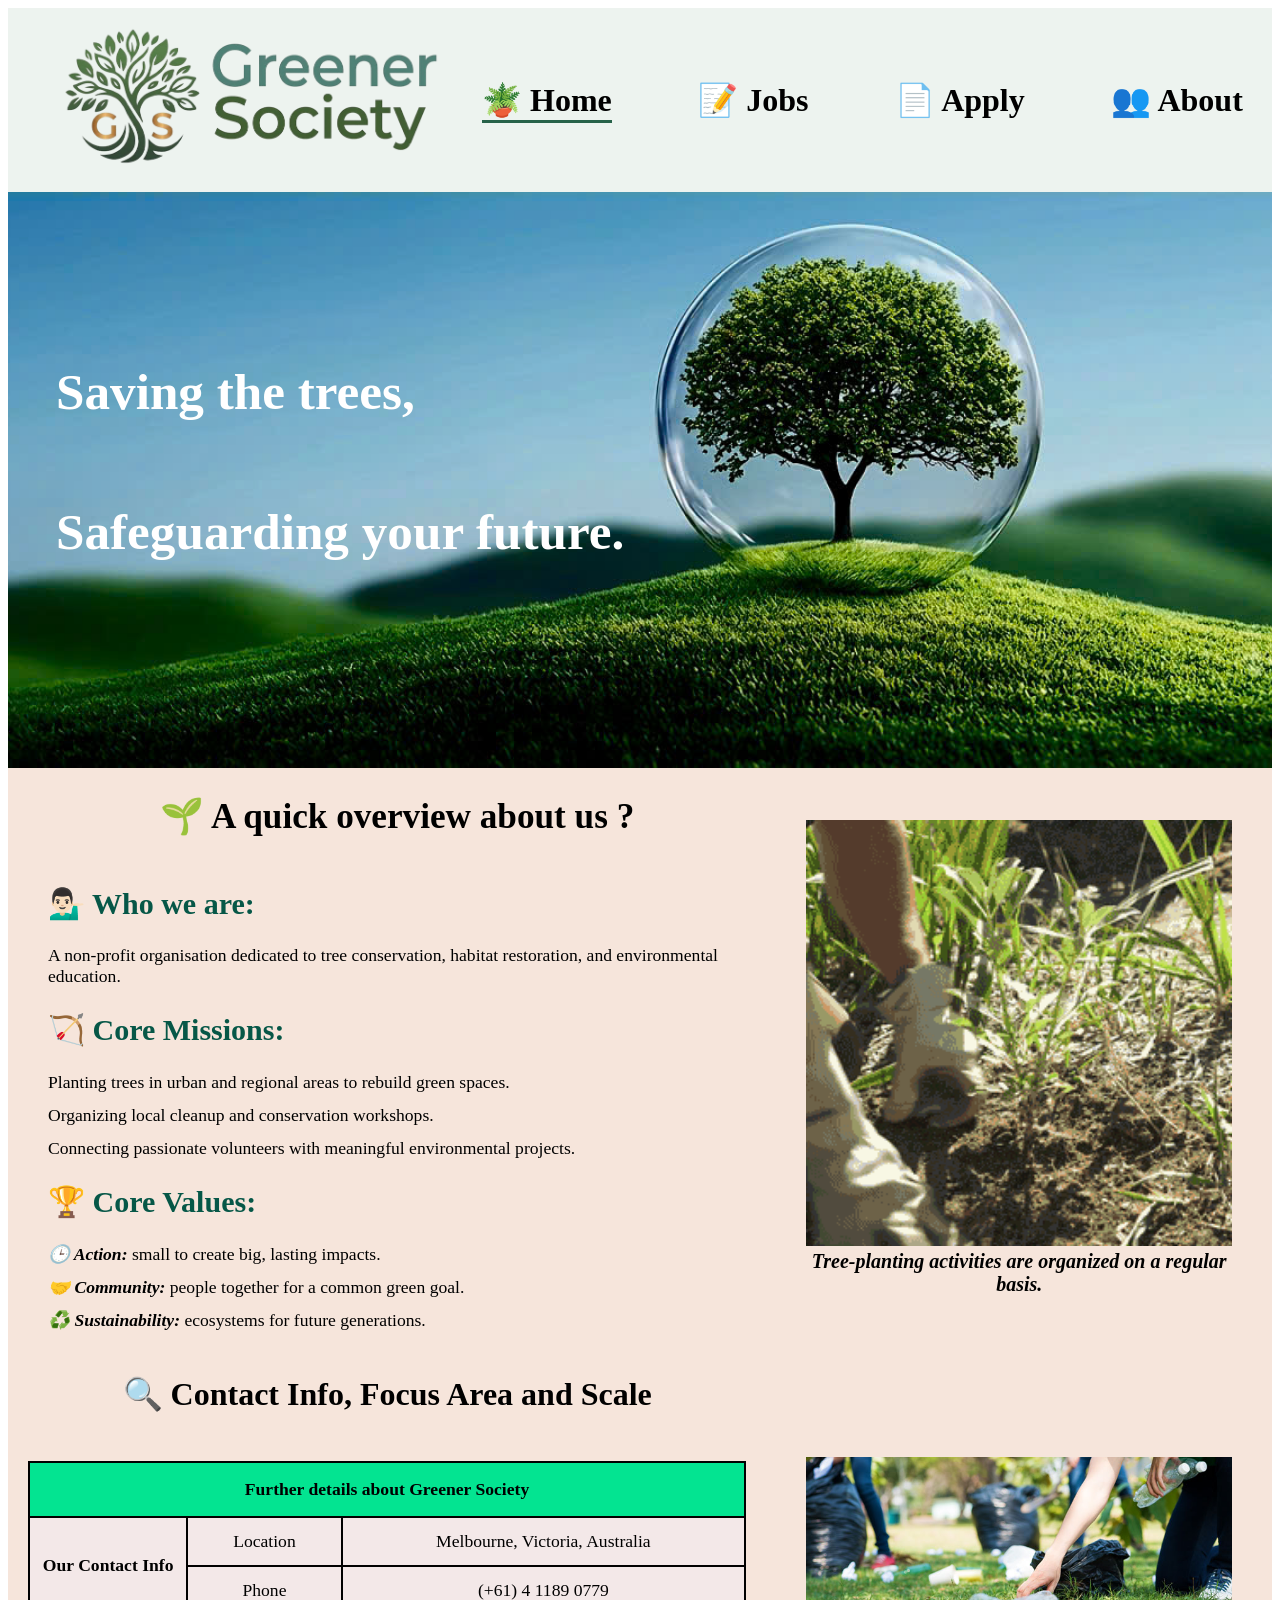
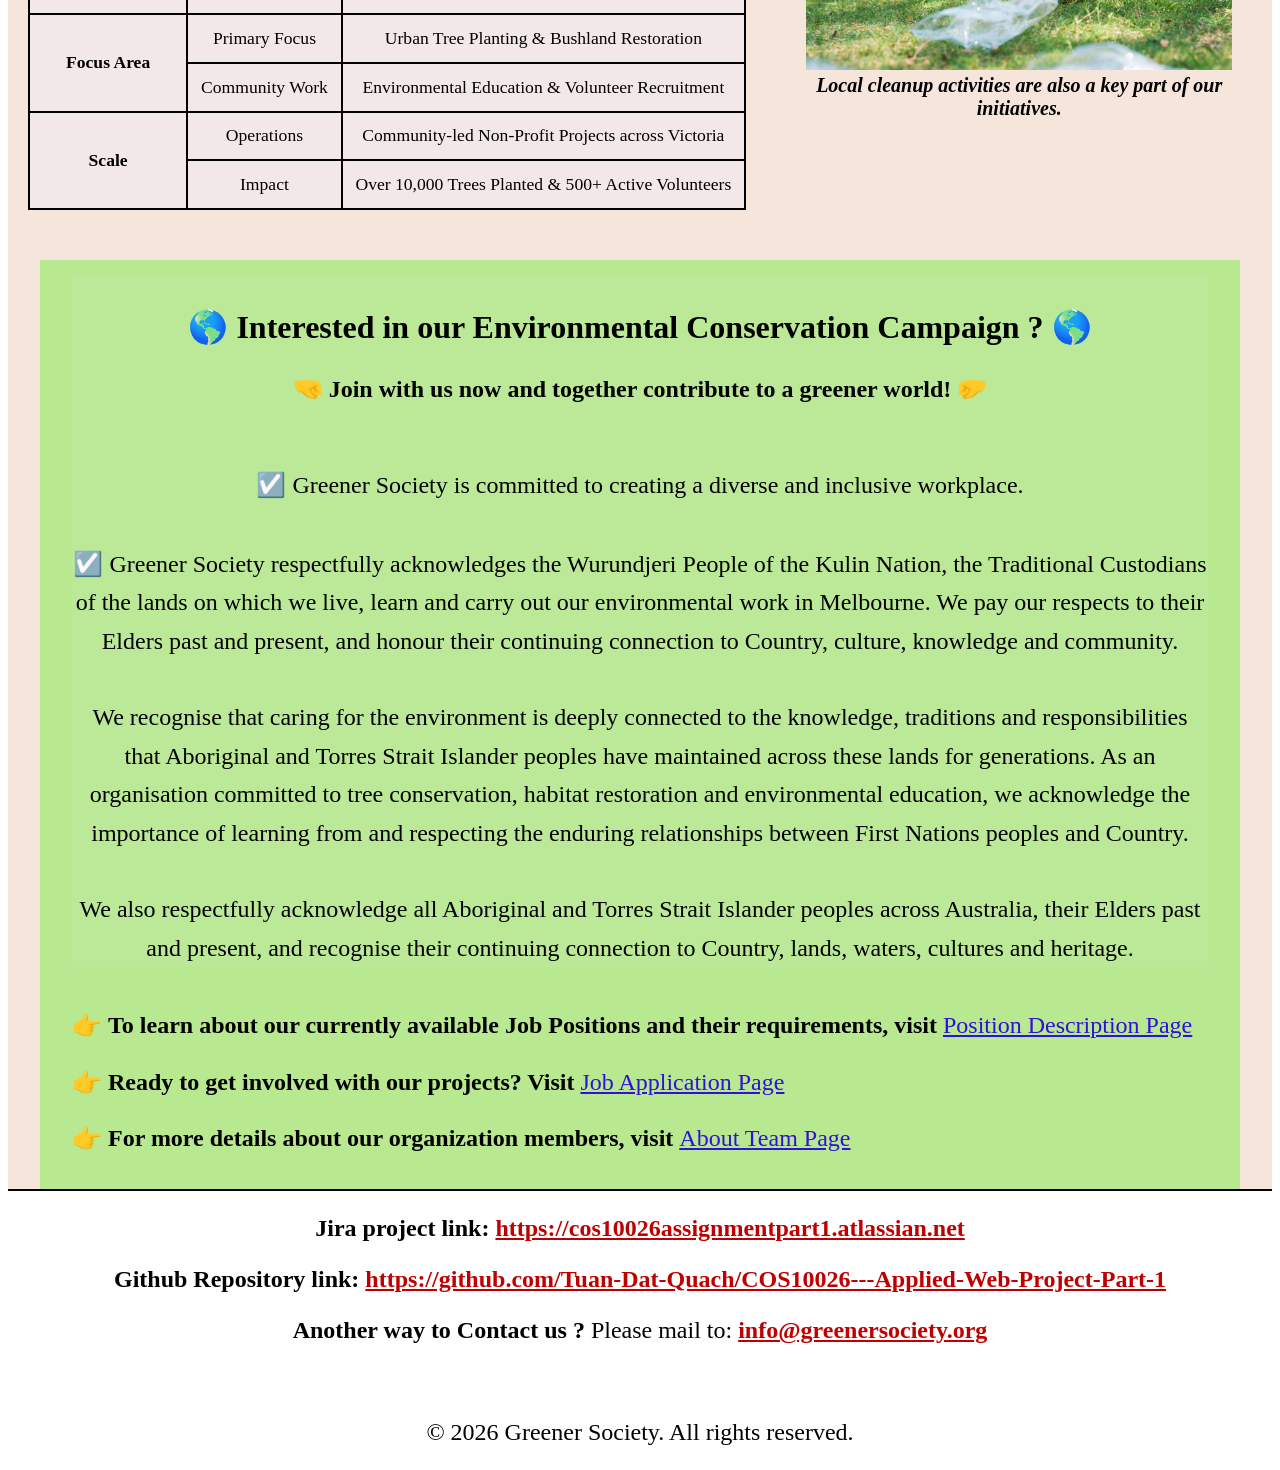
==== commit 9da4a6a7: "- Adjusted some more emojis in index.html" ====
--- a/index.html
+++ b/index.html
@@ -61,9 +61,9 @@
                     <li> Connecting passionate volunteers with meaningful environmental projects.</li>
                 
                     <li class="overview"> <h2> <span aria-hidden="true"> 🏆 </span> Core Values: </h2> </li>
-                    <li> <strong> <em> 🕒 Action: </em> </strong> small to create big, lasting impacts.</li> 
-                    <li> <strong> <em> 🤝 Community: </em> </strong> people together for a common green goal.</li> 
-                    <li> <strong> <em> ♻️ Sustainability: </em> </strong> ecosystems for future generations.</li>
+                    <li> <strong> <em> <span aria-hidden="true"> 🕒 </span> Action: </em> </strong> small to create big, lasting impacts.</li> 
+                    <li> <strong> <em> <span aria-hidden="true"> 🤝 </span> Community: </em> </strong> people together for a common green goal.</li> 
+                    <li> <strong> <em> <span aria-hidden="true"> ♻️ </span> Sustainability: </em> </strong> ecosystems for future generations.</li>
                 </ul>
                 </div>
                 </section>
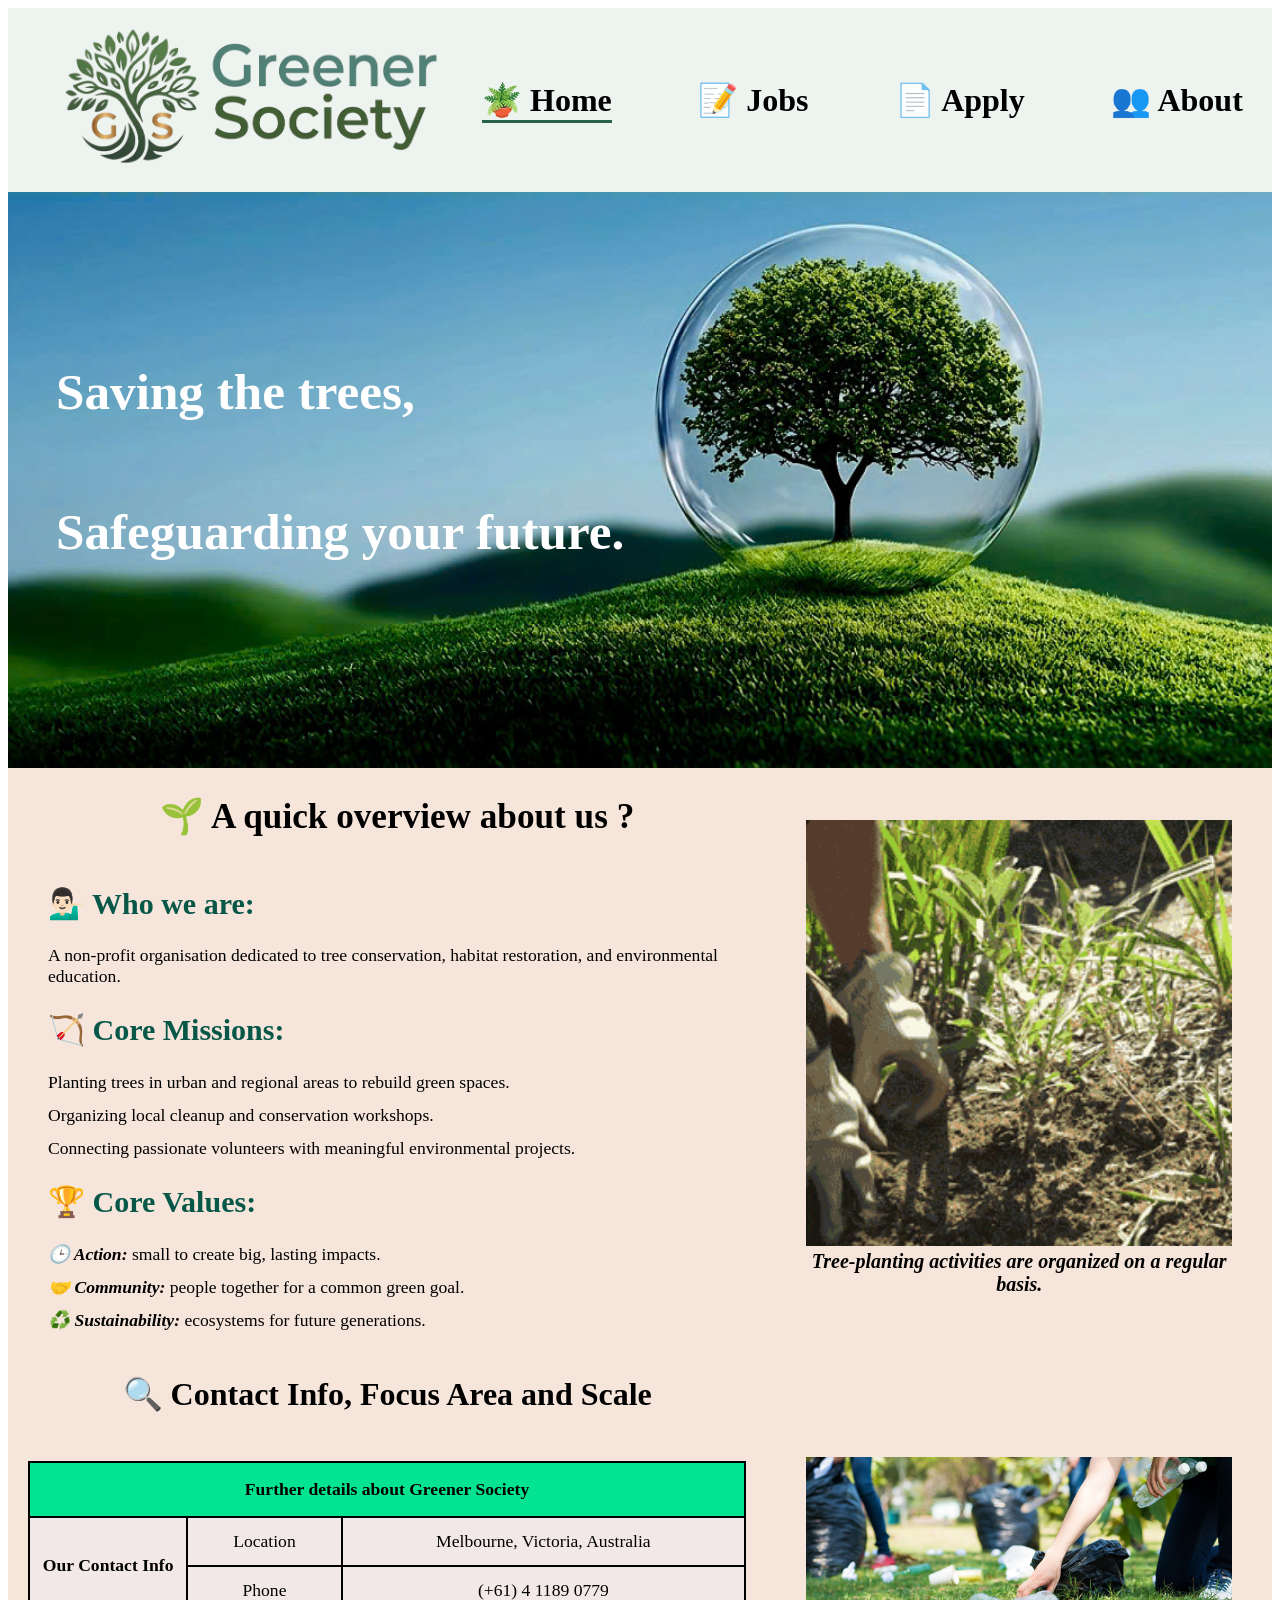
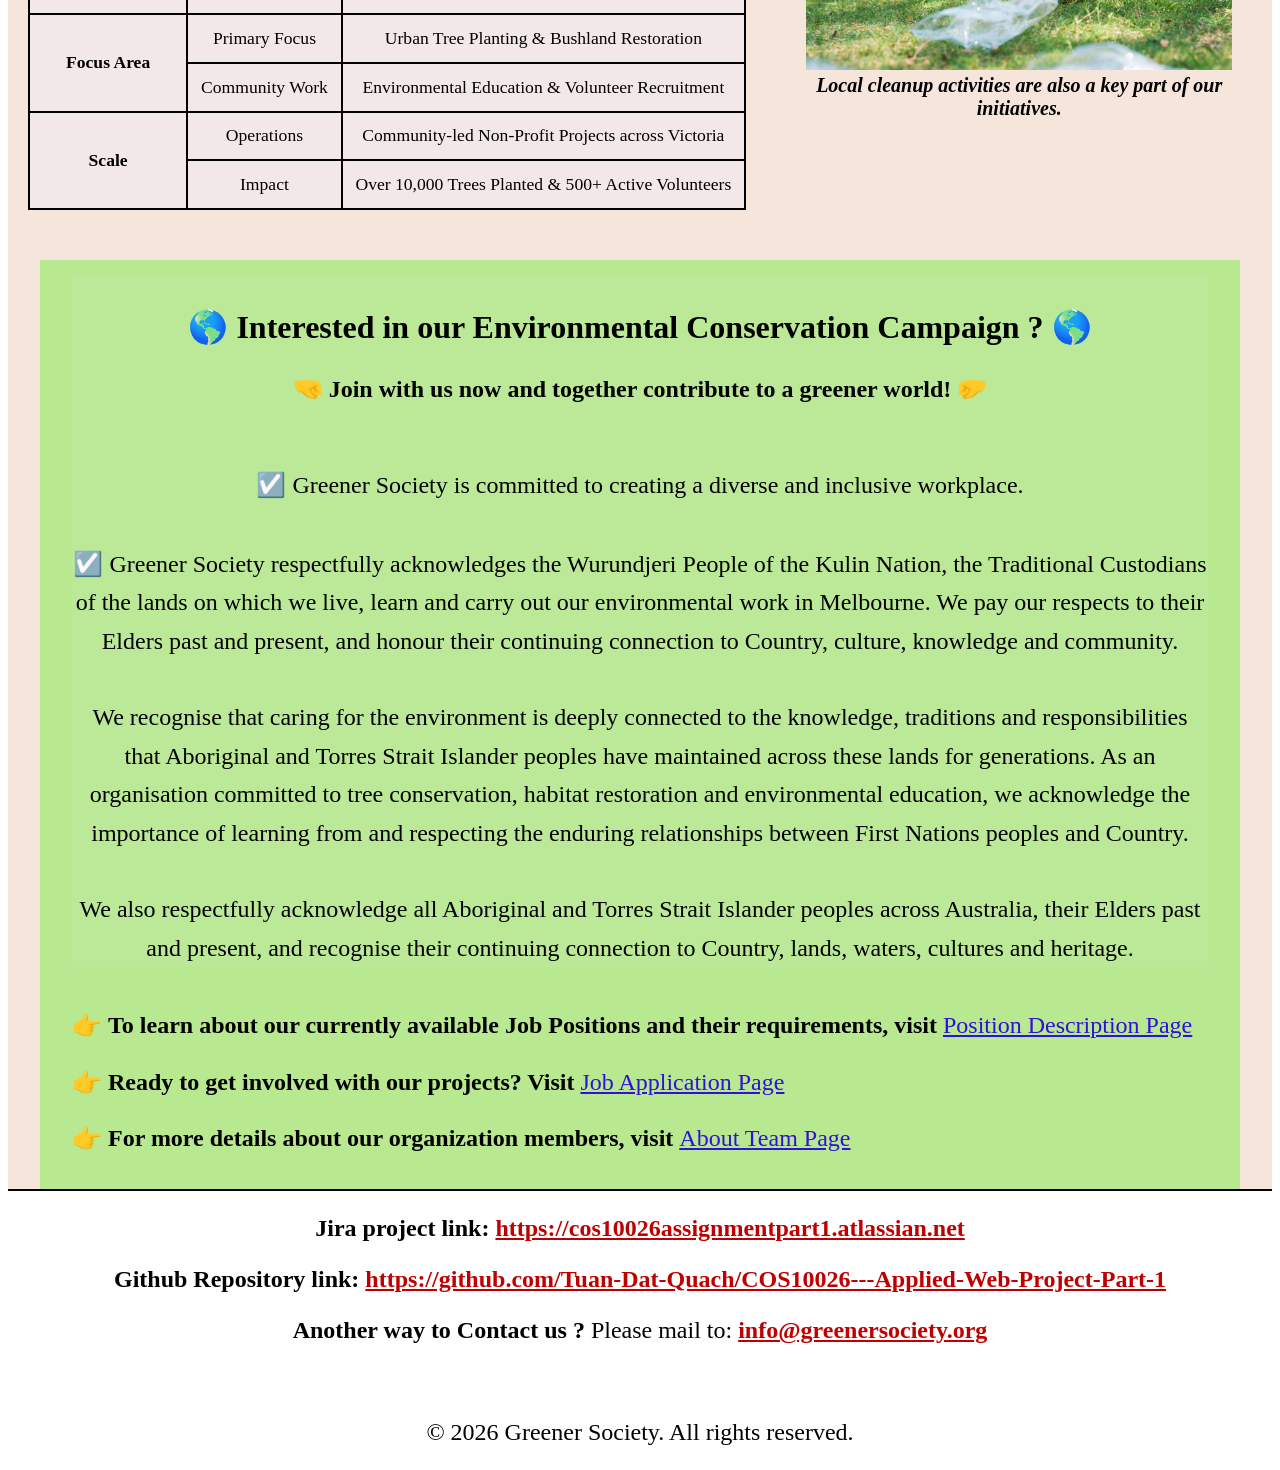
==== commit fd5070e4: "Edit the author (group name) in the <meta>, and adjust some images source" ====
--- a/index.html
+++ b/index.html
@@ -7,7 +7,7 @@
         <meta name="description" content="Recruitment Website for Greener Society! Here you can find out about the company's details,
         and of course, the opportunity to participate with us in conserving the environment!">
         <meta name="keywords" content="Environmental Conservation, GS, Greener Society, Protect Environment, Recruitment">
-        <meta name="author" content="TideTech Group">
+        <meta name="author" content="TechTide Group">
         <!-- This is the official title for our webpage -->
         <title>Greener Society - Recruitment Website</title>
         <link rel="stylesheet" href="styles/styles.css">
--- a/styles/styles.css
+++ b/styles/styles.css
@@ -440,7 +440,6 @@
     display: inline-block;
     margin-top: 20px;
     padding: 12px 22px;
-    text-decoration: none;
     font-weight: bold;
     border-radius: 8px;
     transition: 0.3s;
